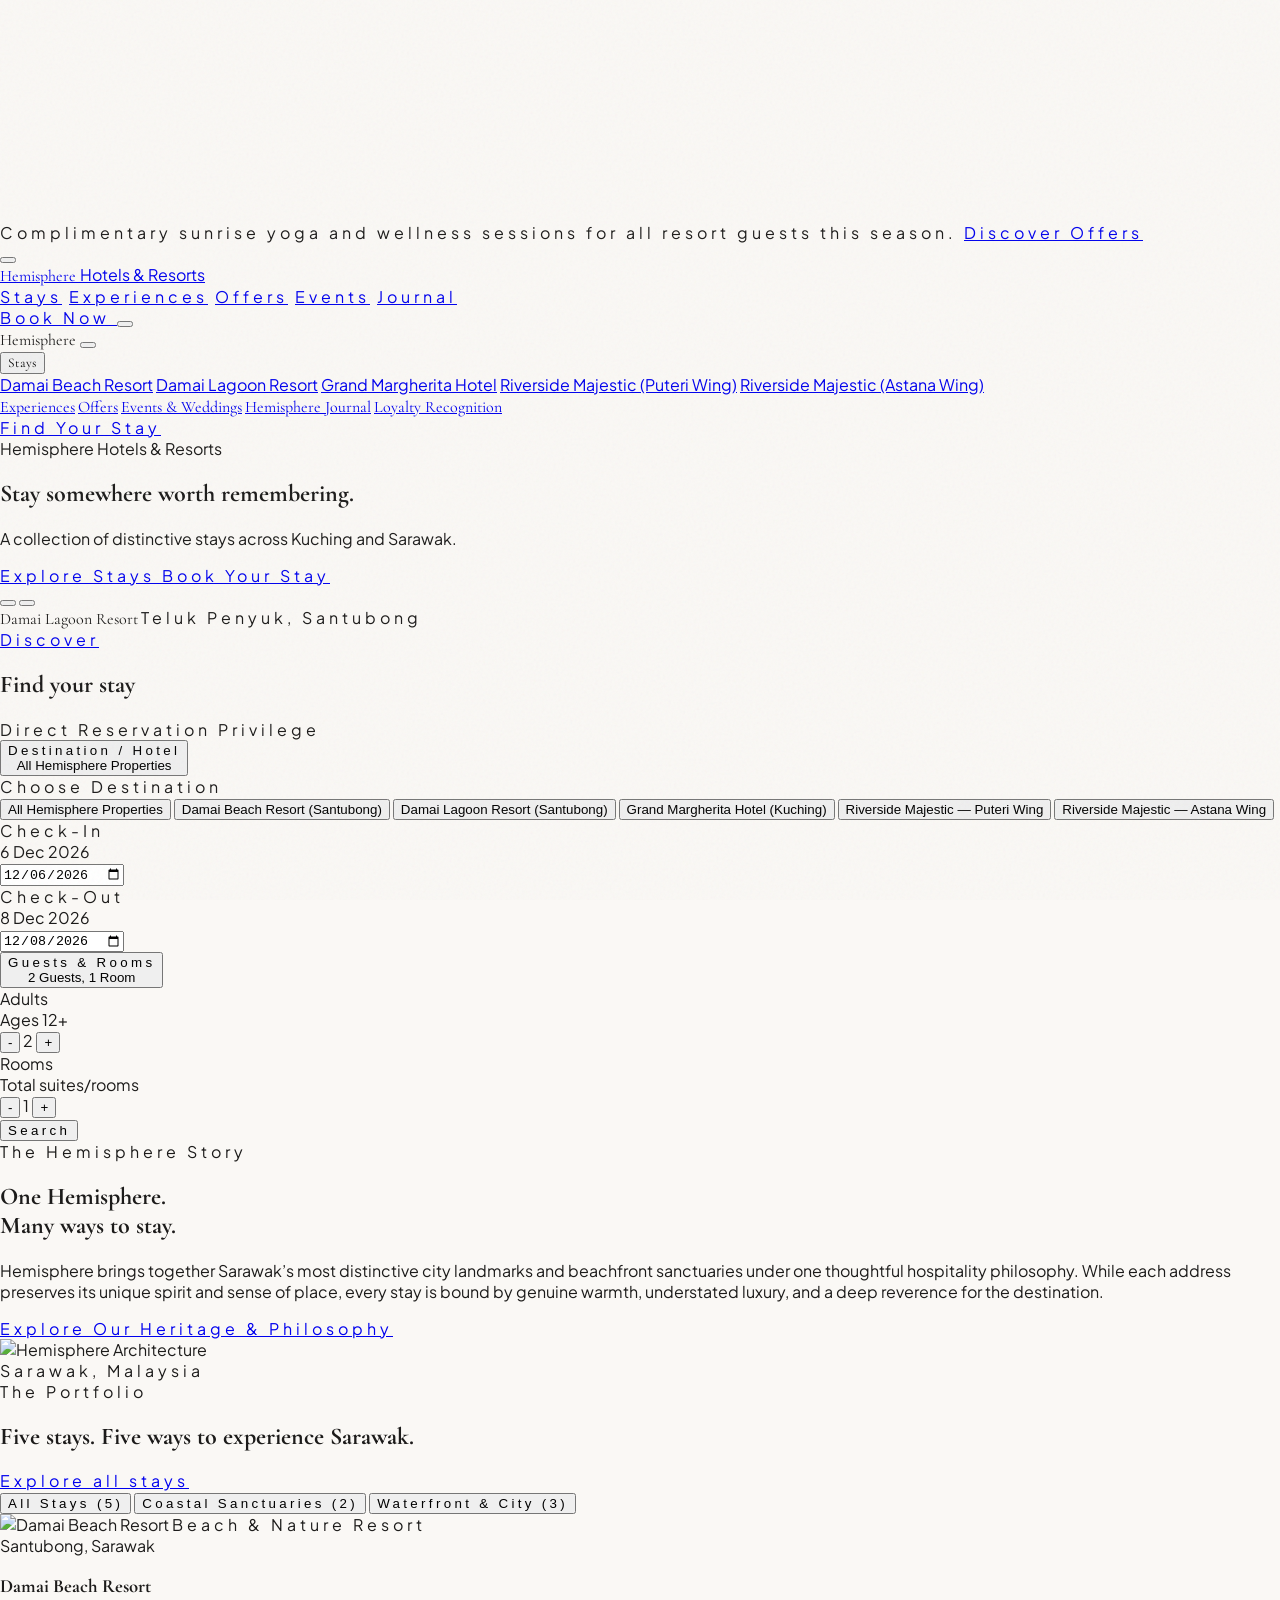
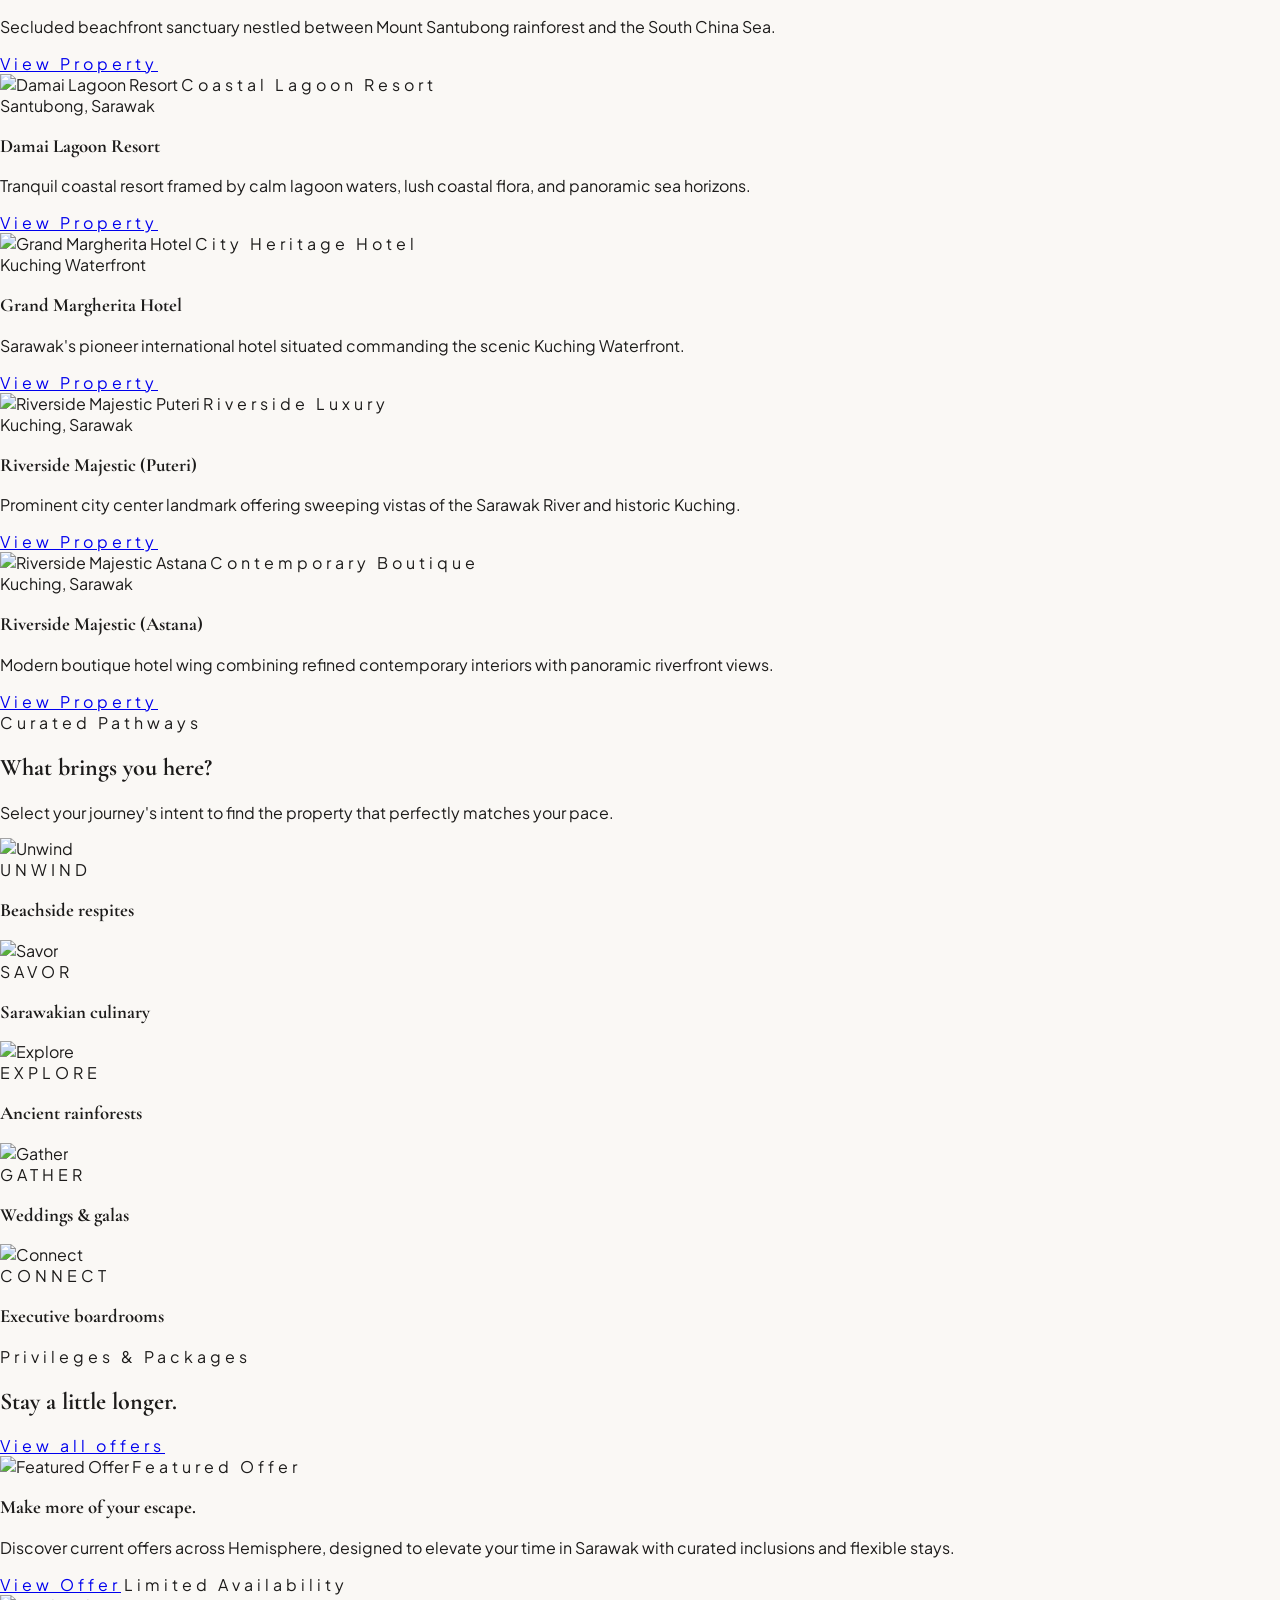
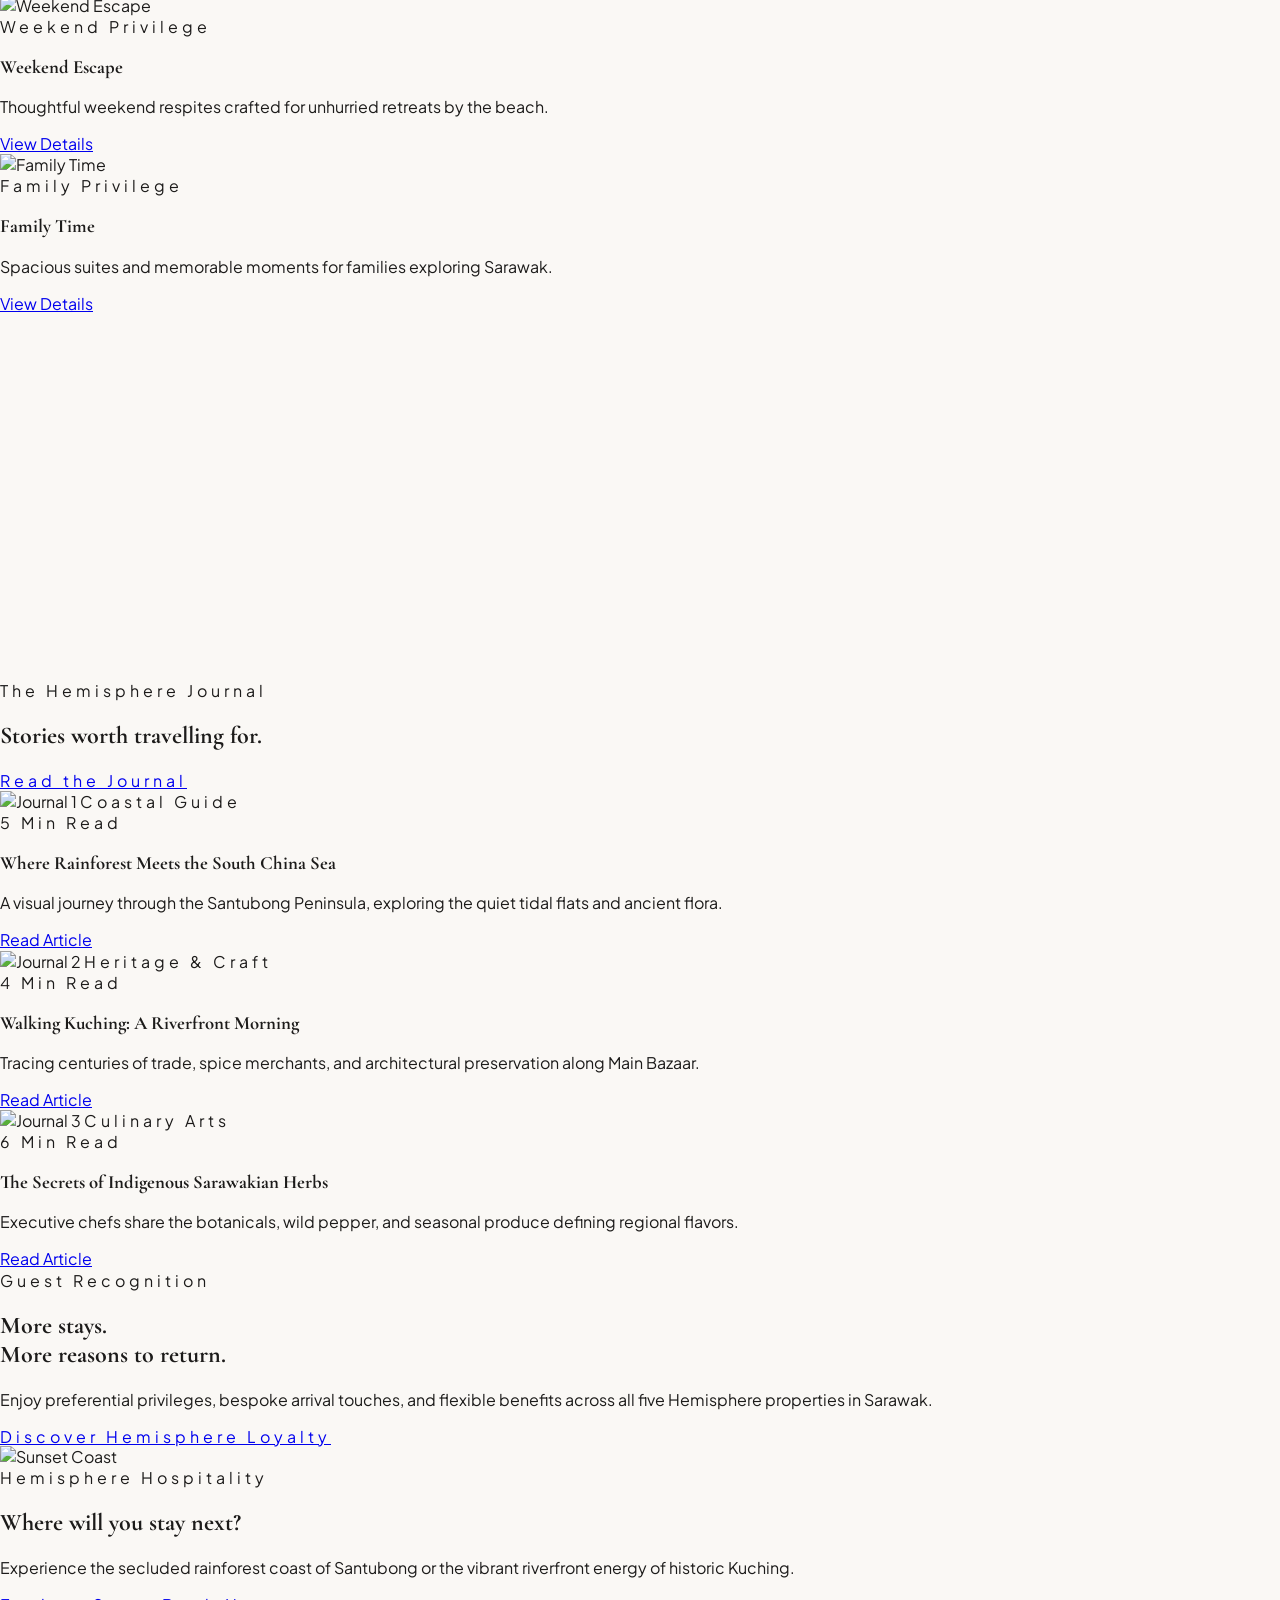
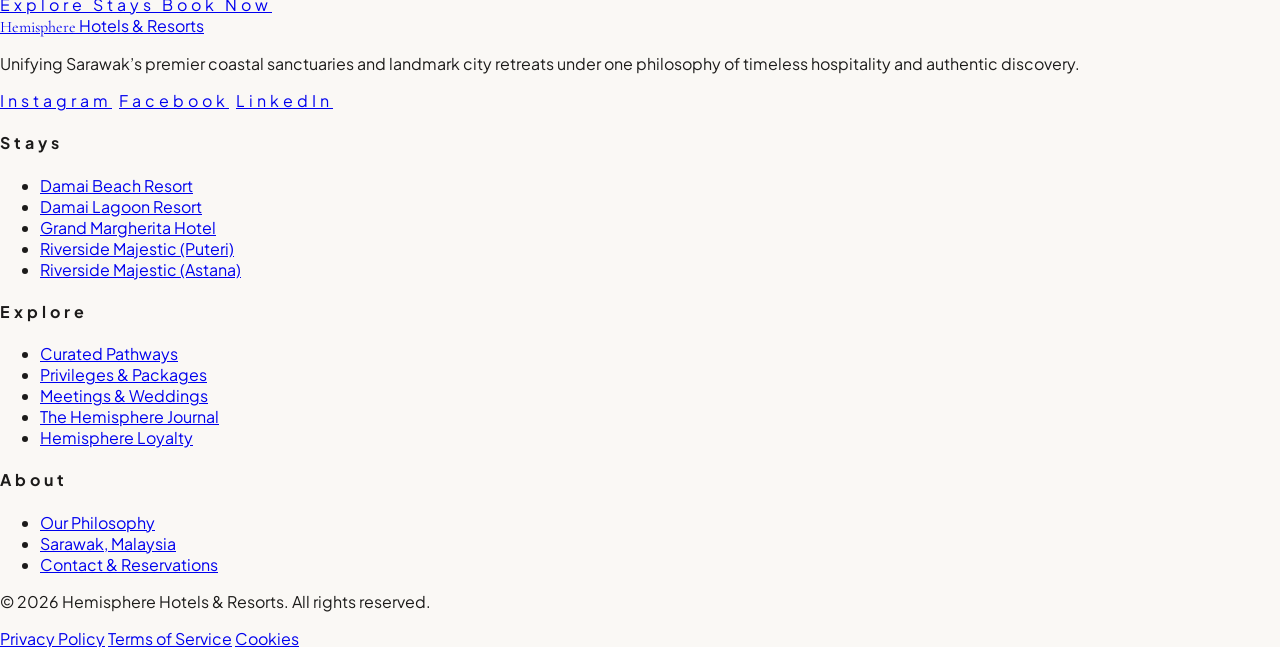
==== index.html @ 53def51d "commit" ====
<!DOCTYPE html>
<html lang="en">
<head>
  <meta charset="UTF-8" />
  <meta name="viewport" content="width=device-width, initial-scale=1.0" />
  <title>Hemisphere Hotels & Resorts | Luxury Stays in Sarawak</title>
  <meta name="description" content="A curated collection of distinctive luxury hotels and beachfront sanctuaries in Sarawak, Malaysia." />

  <!-- Google Fonts: Cormorant Garamond & Plus Jakarta Sans -->
  <link rel="preconnect" href="https://fonts.googleapis.com" />
  <link rel="preconnect" href="https://fonts.gstatic.com" crossorigin />
  <link href="https://fonts.googleapis.com/css2?family=Cormorant+Garamond:ital,wght@0,300;0,400;0,500;0,600;0,700;1,400;1,600&family=Plus+Jakarta+Sans:wght@300;400;500;600;700&display=swap" rel="stylesheet" />

  <!-- Tailwind CSS CDN -->
  <script src="https://cdn.tailwindcss.com"></script>
  <script>
    tailwind.config = {
      theme: {
        extend: {
          colors: {
            'brand-charcoal': '#1C1B1A',
            'brand-gold': '#C5A880',
            'brand-sand': '#E8E2D9',
            'brand-cream': '#F5F2EB',
            'brand-stone': '#D1C7BD',
            'brand-green': '#2D4B44',
            'brand-slate': '#274457',
            'bg': '#FAF8F5',
            'surface': '#FFFFFF',
            'surface-subtle': '#F5F2EB',
            'text-primary': '#1C1B1A',
            'text-secondary': '#635F5B',
            'text-muted': '#8E8A84',
            'text-inverse': '#FFFFFF',
            'border': '#E4DDD4',
            'border-subtle': '#EFECE6',
          },
          fontFamily: {
            serif: ['"Cormorant Garamond"', 'Georgia', 'serif'],
            sans: ['"Plus Jakarta Sans"', 'system-ui', 'sans-serif'],
          },
          letterSpacing: {
            luxury: '0.25em',
          }
        }
      }
    }
  </script>

  <!-- Custom CSS -->
  <link rel="stylesheet" href="css/styles.css" />

  <!-- Lenis Smooth Scroll CDN -->
  <script src="https://unpkg.com/lenis@1.1.18/dist/lenis.min.js"></script>

  <!-- Lucide Icons CDN -->
  <script src="https://unpkg.com/lucide@latest"></script>
</head>

<body class="bg-bg text-text-primary antialiased selection:bg-brand-gold/20 selection:text-text-primary relative">
  <!-- Tactile Film Grain Overlay -->
  <div class="grain-overlay"></div>

  <!-- Fullscreen Luxury Preloader Curtain -->
  <div id="preloader" class="fixed inset-0 z-[99999] flex flex-col items-center justify-between bg-brand-charcoal text-white px-6 py-12 select-none">
    <div class="flex items-center gap-2 text-[10px] sm:text-xs tracking-[0.3em] uppercase font-sans text-brand-gold">
      <span>Hemisphere Hotels & Resorts</span>
      <span>•</span>
      <span>Sarawak</span>
    </div>

    <div class="flex flex-col items-center text-center max-w-xl">
      <h1 class="font-serif text-3xl sm:text-5xl md:text-6xl font-light text-white leading-tight tracking-tight">
        Stay somewhere
        <br />
        <span class="italic font-normal text-brand-sand">worth remembering.</span>
      </h1>
      <p class="text-[10px] sm:text-xs tracking-[0.25em] uppercase font-sans text-white/70 mt-5 max-w-md">
        Damai Beach • Damai Lagoon • Grand Margherita • Riverside Majestic
      </p>

      <div class="mt-8 flex items-baseline gap-1 font-serif text-4xl sm:text-5xl text-brand-gold">
        <span id="preloader-counter">0</span>
        <span class="text-xl font-sans opacity-70">%</span>
      </div>

      <div class="w-48 sm:w-64 h-[2px] bg-white/15 rounded-full mt-5 overflow-hidden">
        <div id="preloader-progress" class="h-full bg-brand-gold transition-all duration-100" style="width: 0%;"></div>
      </div>
    </div>

    <div class="text-[9px] uppercase tracking-[0.3em] text-white/50">
      Sarawak, Malaysia
    </div>
  </div>

  <!-- Global Header with Integrated Announcement Bar -->
  <header id="main-header" class="fixed top-0 left-0 right-0 z-40 w-full transition-all duration-300 bg-gradient-to-b from-black/85 via-black/50 to-transparent text-white">
    <!-- Announcement Bar -->
    <aside id="announcement-bar" class="relative z-50 bg-brand-charcoal text-text-inverse text-[11px] tracking-luxury uppercase font-medium py-2.5 px-8 text-center transition-colors">
      <div class="flex items-center justify-center gap-3">
        <span class="opacity-90">Complimentary sunrise yoga and wellness sessions for all resort guests this season.</span>
        <a href="#featured-offers" class="text-brand-gold underline underline-offset-4 hover:text-brand-cream transition-colors">Discover Offers</a>
      </div>
      <button id="dismiss-announcement-btn" class="absolute right-4 top-1/2 -translate-y-1/2 p-1 text-text-inverse/70 hover:text-text-inverse transition-colors focus:outline-none" aria-label="Dismiss announcement">
        <i data-lucide="x" class="w-3.5 h-3.5"></i>
      </button>
    </aside>

    <!-- Navigation Bar -->
    <div class="mx-auto w-full px-6 sm:px-8 md:px-12 lg:px-16 max-w-[1720px] flex items-center justify-between py-5 sm:py-6 transition-all duration-300">
      <a href="#" class="group flex flex-col items-start focus:outline-none" aria-label="Hemisphere Hotels & Resorts - Home">
        <span id="brand-wordmark" class="font-serif text-xl sm:text-2xl tracking-[0.25em] uppercase font-light text-white transition-colors duration-300">
          Hemisphere
        </span>
        <span class="text-[8px] sm:text-[9px] tracking-[0.35em] uppercase font-sans text-brand-gold transition-colors duration-300">
          Hotels & Resorts
        </span>
      </a>

      <!-- Desktop Navigation Links -->
      <nav class="hidden lg:flex items-center space-x-8 text-xs uppercase tracking-luxury font-medium">
        <a href="#our-stays" class="hover:text-brand-gold transition-colors py-1">Stays</a>
        <a href="#curated-pathways" class="hover:text-brand-gold transition-colors py-1">Experiences</a>
        <a href="#featured-offers" class="hover:text-brand-gold transition-colors py-1">Offers</a>
        <a href="#events-section" class="hover:text-brand-gold transition-colors py-1">Events</a>
        <a href="#journal-section" class="hover:text-brand-gold transition-colors py-1">Journal</a>
      </nav>

      <!-- Right Actions -->
      <div class="flex items-center space-x-3 sm:space-x-4">
        <a href="#booking-section" class="px-5 py-2.5 text-xs uppercase tracking-luxury font-medium rounded-sm border border-white/50 text-white bg-black/20 backdrop-blur-sm hover:border-white hover:bg-white/20 transition-all duration-300">
          Book Now
        </a>

        <button id="menu-toggle-btn" type="button" class="lg:hidden p-2 text-white hover:text-brand-gold transition-colors focus:outline-none" aria-label="Open navigation menu">
          <i data-lucide="menu" class="w-6 h-6"></i>
        </button>
      </div>
    </div>
  </header>

  <!-- Mobile Drawer Menu -->
  <div id="mobile-drawer" class="hidden fixed inset-0 z-50 flex-col bg-bg/98 backdrop-blur-xl lg:hidden overflow-y-auto">
    <div class="flex items-center justify-between px-6 py-6 border-b border-border/60">
      <span class="text-lg font-serif tracking-widest uppercase font-semibold text-text-primary">
        Hemisphere
      </span>
      <button id="menu-close-btn" type="button" class="p-2 text-text-primary hover:text-brand-gold transition-colors focus:outline-none" aria-label="Close menu">
        <i data-lucide="x" class="w-6 h-6"></i>
      </button>
    </div>

    <div class="flex-1 px-8 py-10 flex flex-col justify-between">
      <nav class="space-y-6">
        <div>
          <button id="mobile-stays-toggle" type="button" class="w-full flex items-center justify-between text-2xl font-serif text-text-primary hover:text-brand-gold py-1 transition-colors text-left">
            <span>Stays</span>
            <i id="mobile-stays-chevron" data-lucide="chevron-down" class="w-5 h-5 text-text-muted transition-transform duration-300"></i>
          </button>
          <div id="mobile-stays-submenu" class="hidden pl-4 pt-4 pb-2 space-y-3 border-l border-border/80 mt-2">
            <a href="#our-stays" class="block text-sm font-sans tracking-wide py-1 text-text-secondary hover:text-brand-gold">Damai Beach Resort</a>
            <a href="#our-stays" class="block text-sm font-sans tracking-wide py-1 text-text-secondary hover:text-brand-gold">Damai Lagoon Resort</a>
            <a href="#our-stays" class="block text-sm font-sans tracking-wide py-1 text-text-secondary hover:text-brand-gold">Grand Margherita Hotel</a>
            <a href="#our-stays" class="block text-sm font-sans tracking-wide py-1 text-text-secondary hover:text-brand-gold">Riverside Majestic (Puteri Wing)</a>
            <a href="#our-stays" class="block text-sm font-sans tracking-wide py-1 text-text-secondary hover:text-brand-gold">Riverside Majestic (Astana Wing)</a>
          </div>
        </div>

        <a href="#curated-pathways" class="block text-2xl font-serif text-text-primary hover:text-brand-gold py-1">Experiences</a>
        <a href="#featured-offers" class="block text-2xl font-serif text-text-primary hover:text-brand-gold py-1">Offers</a>
        <a href="#events-section" class="block text-2xl font-serif text-text-primary hover:text-brand-gold py-1">Events & Weddings</a>
        <a href="#journal-section" class="block text-2xl font-serif text-text-primary hover:text-brand-gold py-1">Hemisphere Journal</a>
        <a href="#loyalty-section" class="block text-2xl font-serif text-text-primary hover:text-brand-gold py-1">Loyalty Recognition</a>
      </nav>

      <div class="pt-8 border-t border-border/80">
        <a href="#booking-section" class="block w-full py-3.5 text-center bg-brand-charcoal text-white text-xs uppercase tracking-luxury font-medium rounded-sm shadow-md">
          Find Your Stay
        </a>
      </div>
    </div>
  </div>

  <main>
    <!-- ==========================================================================
         Section 1: Cinematic Hero
         ========================================================================== -->
    <section id="hero-section" class="relative w-full min-h-screen flex items-center justify-center overflow-hidden bg-brand-charcoal text-white select-none">
      <!-- Background Slides -->
      <div class="absolute inset-0 z-0 overflow-hidden bg-brand-charcoal">
        <div class="slide-item active" style="background-image: url('https://images.unsplash.com/photo-1540555700478-4be289fbecef?auto=format&fit=crop&w=2400&q=90'); background-size: cover; background-position: center;"></div>
        <div class="slide-item slide-next" style="background-image: url('https://images.unsplash.com/photo-1571896349842-33c89424de2d?auto=format&fit=crop&w=2400&q=90'); background-size: cover; background-position: center;"></div>
        <div class="slide-item slide-next" style="background-image: url('https://images.unsplash.com/photo-1566073771259-6a8506099945?auto=format&fit=crop&w=2400&q=90'); background-size: cover; background-position: center;"></div>
        <div class="slide-item slide-next" style="background-image: url('https://images.unsplash.com/photo-1582719508461-905c673771fd?auto=format&fit=crop&w=2400&q=90'); background-size: cover; background-position: center;"></div>
        <div class="absolute inset-0 bg-gradient-to-t from-black/85 via-black/20 to-black/60 z-[3] pointer-events-none"></div>
      </div>

      <!-- Hero Centered Typography -->
      <div class="mx-auto w-full px-6 sm:px-8 md:px-12 lg:px-16 max-w-7xl relative z-10 pt-32 sm:pt-36 pb-24 sm:pb-28">
        <div class="max-w-4xl mx-auto text-center flex flex-col items-center">
          <div class="mb-6">
            <div class="inline-flex items-center gap-2.5 px-4 py-1.5 bg-black/40 backdrop-blur-md border border-white/25 rounded-full shadow-lg">
              <span class="w-1.5 h-1.5 rounded-full bg-brand-gold animate-pulse"></span>
              <span class="text-[10px] sm:text-xs tracking-[0.3em] uppercase font-sans text-brand-gold font-medium">
                Hemisphere Hotels & Resorts
              </span>
            </div>
          </div>

          <h1 class="text-4xl sm:text-6xl md:text-7xl text-white font-serif leading-[1.12] tracking-tight max-w-3xl mx-auto text-center drop-shadow-[0_2px_16px_rgba(0,0,0,0.85)] mb-6">
            Stay somewhere
            <span class="block italic font-normal text-brand-sand/95 mt-1.5">
              worth remembering.
            </span>
          </h1>

          <p class="text-base sm:text-lg md:text-xl font-light text-white max-w-2xl mx-auto mb-10 leading-relaxed font-sans text-center drop-shadow-[0_2px_10px_rgba(0,0,0,0.9)]">
            A collection of distinctive stays across Kuching and Sarawak.
          </p>

          <div class="flex flex-col sm:flex-row items-center justify-center gap-4 w-full sm:w-auto">
            <a href="#our-stays" class="w-full sm:w-auto px-8 py-4 bg-brand-gold text-brand-charcoal text-xs uppercase tracking-luxury font-medium rounded-sm shadow-2xl hover:bg-brand-sand transition-all duration-300 flex items-center justify-center gap-2">
              <span>Explore Stays</span>
              <i data-lucide="arrow-right" class="w-4 h-4"></i>
            </a>
            <a href="#booking-section" class="w-full sm:w-auto px-8 py-4 border border-white/75 bg-black/25 backdrop-blur-sm text-white hover:border-white hover:bg-white/20 text-xs uppercase tracking-luxury font-medium rounded-sm shadow-xl transition-all duration-300">
              Book Your Stay
            </a>
          </div>
        </div>
      </div>

      <!-- Navigation Arrows -->
      <button id="hero-prev-btn" type="button" class="absolute left-4 sm:left-8 top-1/2 -translate-y-1/2 z-30 w-11 h-11 sm:w-13 sm:h-13 rounded-full border border-white/25 bg-black/35 backdrop-blur-md text-white/80 hover:text-white hover:bg-black/60 transition-all flex items-center justify-center shadow-2xl focus:outline-none" aria-label="Previous Slide">
        <i data-lucide="chevron-left" class="w-5 h-5 sm:w-6 sm:h-6"></i>
      </button>
      <button id="hero-next-btn" type="button" class="absolute right-4 sm:right-8 top-1/2 -translate-y-1/2 z-30 w-11 h-11 sm:w-13 sm:h-13 rounded-full border border-white/25 bg-black/35 backdrop-blur-md text-white/80 hover:text-white hover:bg-black/60 transition-all flex items-center justify-center shadow-2xl focus:outline-none" aria-label="Next Slide">
        <i data-lucide="chevron-right" class="w-5 h-5 sm:w-6 sm:h-6"></i>
      </button>

      <!-- Bottom Location Badge -->
      <div class="absolute bottom-20 sm:bottom-24 md:bottom-28 left-6 sm:left-12 right-6 sm:right-12 z-20 flex items-end justify-between pointer-events-none">
        <div class="pointer-events-auto hidden md:flex items-center gap-3 bg-black/45 backdrop-blur-md px-4 py-2 border border-white/20 rounded-sm shadow-xl">
          <i data-lucide="map-pin" class="w-3.5 h-3.5 text-brand-gold shrink-0"></i>
          <div class="text-left">
            <span id="hero-location-subtitle" class="text-[12px] font-serif font-medium text-white block">Damai Lagoon Resort</span>
            <span id="hero-location-name" class="text-[9px] uppercase tracking-luxury font-sans text-white/70 block">Teluk Penyuk, Santubong</span>
          </div>
        </div>

        <div class="hidden lg:block absolute left-1/2 -translate-x-1/2 pointer-events-auto">
          <a href="#booking-section" class="flex flex-col items-center gap-1 text-white/80 hover:text-white transition-colors focus:outline-none">
            <span class="text-[8px] uppercase tracking-luxury font-sans">Discover</span>
            <i data-lucide="chevron-down" class="w-3.5 h-3.5 animate-bounce"></i>
          </a>
        </div>
      </div>
    </section>

    <!-- ==========================================================================
         Section 2: Universal Booking Engine (Hero Overlap)
         ========================================================================== -->
    <section id="booking-section" class="relative z-30 -mt-10 sm:-mt-14 md:-mt-16 pb-2 sm:pb-3 px-4 sm:px-6">
      <div class="mx-auto w-full max-w-7xl">
        <div class="w-full bg-white border border-border shadow-2xl rounded-sm p-5 sm:p-7 md:p-8">
          <div class="mb-4 sm:mb-5 pb-3 border-b border-border-subtle flex flex-col sm:flex-row sm:items-baseline justify-between gap-1">
            <h2 class="text-xl sm:text-2xl font-serif text-text-primary tracking-tight font-medium">Find your stay</h2>
            <span class="text-[11px] uppercase tracking-luxury text-brand-gold font-medium">Direct Reservation Privilege</span>
          </div>

          <form id="booking-form" class="relative">
            <div class="grid grid-cols-1 md:grid-cols-2 lg:grid-cols-12 gap-3 lg:gap-0 lg:divide-x divide-border/80 bg-surface-subtle/40 border border-border/70 rounded-sm">
              <!-- Destination Field -->
              <div class="relative lg:col-span-4">
                <button id="hotel-trigger-btn" type="button" class="w-full text-left p-4 sm:p-4.5 hover:bg-surface transition-colors rounded-sm focus:outline-none">
                  <div class="flex items-center gap-2 mb-1.5">
                    <i data-lucide="building-2" class="w-3.5 h-3.5 text-brand-gold shrink-0"></i>
                    <span class="text-[10px] uppercase tracking-luxury font-medium text-text-muted">Destination / Hotel</span>
                  </div>
                  <div id="selected-hotel-name" class="text-xs sm:text-sm font-medium text-text-primary truncate">All Hemisphere Properties</div>
                </button>

                <div id="hotel-dropdown" class="hidden absolute top-full left-0 mt-2 w-full sm:w-84 bg-white border border-border/90 shadow-2xl z-50 p-2.5 rounded-sm">
                  <div class="px-3 py-1.5 text-[10px] uppercase tracking-luxury text-text-muted font-medium border-b border-border-subtle mb-1">Choose Destination</div>
                  <button type="button" class="hotel-option w-full text-left px-3 py-2 text-xs rounded-sm hover:bg-surface-subtle text-text-primary" data-name="All Hemisphere Properties">All Hemisphere Properties</button>
                  <button type="button" class="hotel-option w-full text-left px-3 py-2 text-xs rounded-sm hover:bg-surface-subtle text-text-primary" data-name="Damai Beach Resort">Damai Beach Resort (Santubong)</button>
                  <button type="button" class="hotel-option w-full text-left px-3 py-2 text-xs rounded-sm hover:bg-surface-subtle text-text-primary" data-name="Damai Lagoon Resort">Damai Lagoon Resort (Santubong)</button>
                  <button type="button" class="hotel-option w-full text-left px-3 py-2 text-xs rounded-sm hover:bg-surface-subtle text-text-primary" data-name="Grand Margherita Hotel">Grand Margherita Hotel (Kuching)</button>
                  <button type="button" class="hotel-option w-full text-left px-3 py-2 text-xs rounded-sm hover:bg-surface-subtle text-text-primary" data-name="Riverside Majestic Hotel — Puteri Wing">Riverside Majestic — Puteri Wing</button>
                  <button type="button" class="hotel-option w-full text-left px-3 py-2 text-xs rounded-sm hover:bg-surface-subtle text-text-primary" data-name="Riverside Majestic Hotel — Astana Wing">Riverside Majestic — Astana Wing</button>
                </div>
              </div>

              <!-- Check-In -->
              <div class="relative lg:col-span-2 p-4 sm:p-4.5 hover:bg-surface transition-colors cursor-pointer group">
                <div class="flex items-center gap-2 mb-1.5">
                  <i data-lucide="calendar" class="w-3.5 h-3.5 text-brand-gold shrink-0"></i>
                  <span class="text-[10px] uppercase tracking-luxury font-medium text-text-muted">Check-In</span>
                </div>
                <div id="checkin-display" class="text-xs sm:text-sm font-medium text-text-primary">14 Sep 2026</div>
                <input id="checkin-input" type="date" class="absolute inset-0 opacity-0 cursor-pointer w-full h-full" />
              </div>

              <!-- Check-Out -->
              <div class="relative lg:col-span-2 p-4 sm:p-4.5 hover:bg-surface transition-colors cursor-pointer group">
                <div class="flex items-center gap-2 mb-1.5">
                  <i data-lucide="calendar" class="w-3.5 h-3.5 text-brand-gold shrink-0"></i>
                  <span class="text-[10px] uppercase tracking-luxury font-medium text-text-muted">Check-Out</span>
                </div>
                <div id="checkout-display" class="text-xs sm:text-sm font-medium text-text-primary">16 Sep 2026</div>
                <input id="checkout-input" type="date" class="absolute inset-0 opacity-0 cursor-pointer w-full h-full" />
              </div>

              <!-- Guests & Rooms -->
              <div class="relative lg:col-span-2">
                <button id="guests-trigger-btn" type="button" class="w-full text-left p-4 sm:p-4.5 hover:bg-surface transition-colors rounded-sm focus:outline-none">
                  <div class="flex items-center gap-2 mb-1.5">
                    <i data-lucide="users" class="w-3.5 h-3.5 text-brand-gold shrink-0"></i>
                    <span class="text-[10px] uppercase tracking-luxury font-medium text-text-muted">Guests & Rooms</span>
                  </div>
                  <div id="guests-summary-text" class="text-xs sm:text-sm font-medium text-text-primary truncate">2 Guests, 1 Room</div>
                </button>

                <div id="guests-dropdown" class="hidden absolute top-full left-0 mt-2 w-72 bg-white border border-border/90 shadow-2xl z-50 p-4 rounded-sm">
                  <div class="space-y-4">
                    <div class="flex items-center justify-between pb-3 border-b border-border-subtle">
                      <div>
                        <div class="text-xs font-medium text-text-primary">Adults</div>
                        <div class="text-[10px] text-text-muted">Ages 12+</div>
                      </div>
                      <div class="flex items-center gap-3">
                        <button id="adults-minus" type="button" class="w-7 h-7 rounded-sm border border-border flex items-center justify-center text-xs hover:bg-surface-subtle">-</button>
                        <span id="adults-count" class="text-xs font-semibold w-4 text-center">2</span>
                        <button id="adults-plus" type="button" class="w-7 h-7 rounded-sm border border-border flex items-center justify-center text-xs hover:bg-surface-subtle">+</button>
                      </div>
                    </div>

                    <div class="flex items-center justify-between">
                      <div>
                        <div class="text-xs font-medium text-text-primary">Rooms</div>
                        <div class="text-[10px] text-text-muted">Total suites/rooms</div>
                      </div>
                      <div class="flex items-center gap-3">
                        <button id="rooms-minus" type="button" class="w-7 h-7 rounded-sm border border-border flex items-center justify-center text-xs hover:bg-surface-subtle">-</button>
                        <span id="rooms-count" class="text-xs font-semibold w-4 text-center">1</span>
                        <button id="rooms-plus" type="button" class="w-7 h-7 rounded-sm border border-border flex items-center justify-center text-xs hover:bg-surface-subtle">+</button>
                      </div>
                    </div>
                  </div>
                </div>
              </div>

              <!-- Search Button -->
              <div class="lg:col-span-2 p-2 sm:p-2.5 flex items-center">
                <button id="booking-search-btn" type="submit" class="w-full h-full min-h-[48px] bg-brand-charcoal text-white hover:bg-brand-charcoal/90 rounded-sm flex items-center justify-center gap-2 shadow-sm transition-all">
                  <i data-lucide="search" class="w-4 h-4 text-brand-gold"></i>
                  <span class="text-xs uppercase tracking-luxury font-medium">Search</span>
                </button>
              </div>
            </div>
          </form>

          <div id="booking-feedback" class="hidden mt-4 p-3 bg-brand-cream border border-brand-stone/60 rounded-sm text-xs text-brand-charcoal"></div>
        </div>
      </div>
    </section>

    <!-- ==========================================================================
         Section 3: Brand Introduction
         ========================================================================== -->
    <section id="brand-intro" class="pt-12 pb-16 bg-bg overflow-hidden">
      <div class="mx-auto w-full px-6 sm:px-8 md:px-12 lg:px-16 max-w-7xl">
        <div class="grid grid-cols-1 lg:grid-cols-12 gap-10 lg:gap-16 items-center">
          <div class="lg:col-span-6 space-y-6 reveal-left">
            <div class="flex items-center gap-3">
              <span class="h-[1.5px] w-10 bg-brand-gold inline-block"></span>
              <span class="text-caption text-brand-gold font-medium uppercase tracking-luxury text-xs">The Hemisphere Story</span>
            </div>

            <h2 class="text-4xl sm:text-5xl font-serif text-text-primary leading-[1.12]">
              One Hemisphere.
              <br />
              <span class="italic font-light text-brand-charcoal/90">Many ways to stay.</span>
            </h2>

            <p class="text-body-large text-text-secondary font-light max-w-xl leading-relaxed pt-1 text-base sm:text-lg">
              Hemisphere brings together Sarawak’s most distinctive city landmarks and beachfront sanctuaries under one thoughtful hospitality philosophy. While each address preserves its unique spirit and sense of place, every stay is bound by genuine warmth, understated luxury, and a deep reverence for the destination.
            </p>

            <div class="pt-3">
              <a href="#our-stays" class="inline-flex items-center gap-2 text-xs uppercase tracking-luxury font-medium text-text-primary hover:text-brand-gold transition-colors">
                <span>Explore Our Heritage & Philosophy</span>
                <i data-lucide="arrow-right" class="w-3.5 h-3.5 text-brand-gold"></i>
              </a>
            </div>
          </div>

          <div class="lg:col-span-6 reveal-right">
            <div class="relative p-3 sm:p-4 bg-white border border-border/80 shadow-2xl rounded-sm group overflow-hidden">
              <div class="overflow-hidden aspect-[4/3] sm:aspect-[16/11] bg-brand-sand/30 rounded-sm">
                <img src="https://images.unsplash.com/photo-1582719508461-905c673771fd?auto=format&fit=crop&w=1600&q=85" alt="Hemisphere Architecture" class="w-full h-full object-cover luxury-image-zoom" loading="lazy" />
              </div>
              <div class="absolute bottom-6 right-6 z-10 hidden sm:flex items-center gap-2.5 bg-white/95 backdrop-blur-md px-4 py-2 border border-border/80 text-[10px] uppercase tracking-luxury text-text-primary rounded-sm shadow-xl">
                <span class="w-1.5 h-1.5 rounded-full bg-brand-gold animate-pulse"></span>
                <span>Sarawak, Malaysia</span>
              </div>
            </div>
          </div>
        </div>
      </div>
    </section>

    <!-- ==========================================================================
         Section 4: Our Stays Portfolio
         ========================================================================== -->
    <section id="our-stays" class="py-14 sm:py-18 bg-surface-subtle/40 border-t border-border/60 overflow-hidden">
      <div class="mx-auto w-full px-6 sm:px-8 md:px-12 lg:px-16 max-w-7xl">
        <div class="flex flex-col md:flex-row md:items-end justify-between mb-8 pb-6 border-b border-border/80 gap-4">
          <div>
            <span class="text-xs uppercase tracking-luxury text-brand-gold font-medium block mb-2">The Portfolio</span>
            <h2 class="text-3xl sm:text-4xl font-serif text-text-primary">Five stays. Five ways to experience Sarawak.</h2>
          </div>
          <a href="#booking-section" class="text-xs uppercase tracking-luxury font-medium text-text-primary hover:text-brand-gold inline-flex items-center gap-2">
            <span>Explore all stays</span>
            <i data-lucide="arrow-right" class="w-3.5 h-3.5 text-brand-gold"></i>
          </a>
        </div>

        <!-- Filter Tabs -->
        <div class="flex items-center gap-2 sm:gap-3 overflow-x-auto pb-3 mb-8 no-scrollbar">
          <button type="button" class="stays-filter-tab px-4 py-2 text-xs uppercase tracking-luxury font-medium rounded-sm bg-brand-charcoal text-text-inverse shadow-sm" data-filter="all">All Stays (5)</button>
          <button type="button" class="stays-filter-tab px-4 py-2 text-xs uppercase tracking-luxury font-medium rounded-sm bg-surface border border-border text-text-secondary hover:text-text-primary" data-filter="coastal">Coastal Sanctuaries (2)</button>
          <button type="button" class="stays-filter-tab px-4 py-2 text-xs uppercase tracking-luxury font-medium rounded-sm bg-surface border border-border text-text-secondary hover:text-text-primary" data-filter="city">Waterfront & City (3)</button>
        </div>

        <!-- Property Grid -->
        <div class="grid grid-cols-1 md:grid-cols-2 lg:grid-cols-3 gap-6 md:gap-8">
          <!-- Property 1 -->
          <article class="property-item group bg-surface border border-border/80 rounded-sm overflow-hidden flex flex-col justify-between hover:shadow-xl transition-all" data-category="coastal">
            <div class="relative overflow-hidden aspect-[16/11]">
              <img src="https://images.unsplash.com/photo-1571896349842-33c89424de2d?auto=format&fit=crop&w=1600&q=85" alt="Damai Beach Resort" class="w-full h-full object-cover luxury-image-zoom" loading="lazy" />
              <span class="absolute top-4 left-4 text-[10px] uppercase tracking-luxury font-medium px-3 py-1 bg-surface/90 backdrop-blur-md rounded-sm">Beach & Nature Resort</span>
            </div>
            <div class="p-6 flex flex-col justify-between flex-1">
              <div>
                <div class="flex items-center gap-1.5 text-xs text-text-muted mb-2"><i data-lucide="map-pin" class="w-3.5 h-3.5 text-brand-gold"></i>Santubong, Sarawak</div>
                <h3 class="text-2xl font-serif text-text-primary mb-2 group-hover:text-brand-gold transition-colors">Damai Beach Resort</h3>
                <p class="text-xs text-text-secondary leading-relaxed mb-6">Secluded beachfront sanctuary nestled between Mount Santubong rainforest and the South China Sea.</p>
              </div>
              <div class="pt-4 border-t border-border-subtle flex items-center justify-between">
                <a href="#booking-section" class="text-xs uppercase tracking-luxury text-text-primary hover:text-brand-gold inline-flex items-center gap-1.5">View Property <i data-lucide="arrow-right" class="w-3.5 h-3.5 text-brand-gold"></i></a>
              </div>
            </div>
          </article>

          <!-- Property 2 -->
          <article class="property-item group bg-surface border border-border/80 rounded-sm overflow-hidden flex flex-col justify-between hover:shadow-xl transition-all" data-category="coastal">
            <div class="relative overflow-hidden aspect-[16/11]">
              <img src="https://images.unsplash.com/photo-1540555700478-4be289fbecef?auto=format&fit=crop&w=1600&q=85" alt="Damai Lagoon Resort" class="w-full h-full object-cover luxury-image-zoom" loading="lazy" />
              <span class="absolute top-4 left-4 text-[10px] uppercase tracking-luxury font-medium px-3 py-1 bg-surface/90 backdrop-blur-md rounded-sm">Coastal Lagoon Resort</span>
            </div>
            <div class="p-6 flex flex-col justify-between flex-1">
              <div>
                <div class="flex items-center gap-1.5 text-xs text-text-muted mb-2"><i data-lucide="map-pin" class="w-3.5 h-3.5 text-brand-gold"></i>Santubong, Sarawak</div>
                <h3 class="text-2xl font-serif text-text-primary mb-2 group-hover:text-brand-gold transition-colors">Damai Lagoon Resort</h3>
                <p class="text-xs text-text-secondary leading-relaxed mb-6">Tranquil coastal resort framed by calm lagoon waters, lush coastal flora, and panoramic sea horizons.</p>
              </div>
              <div class="pt-4 border-t border-border-subtle flex items-center justify-between">
                <a href="#booking-section" class="text-xs uppercase tracking-luxury text-text-primary hover:text-brand-gold inline-flex items-center gap-1.5">View Property <i data-lucide="arrow-right" class="w-3.5 h-3.5 text-brand-gold"></i></a>
              </div>
            </div>
          </article>

          <!-- Property 3 -->
          <article class="property-item group bg-surface border border-border/80 rounded-sm overflow-hidden flex flex-col justify-between hover:shadow-xl transition-all" data-category="city">
            <div class="relative overflow-hidden aspect-[16/11]">
              <img src="https://images.unsplash.com/photo-1566073771259-6a8506099945?auto=format&fit=crop&w=1600&q=85" alt="Grand Margherita Hotel" class="w-full h-full object-cover luxury-image-zoom" loading="lazy" />
              <span class="absolute top-4 left-4 text-[10px] uppercase tracking-luxury font-medium px-3 py-1 bg-surface/90 backdrop-blur-md rounded-sm">City Heritage Hotel</span>
            </div>
            <div class="p-6 flex flex-col justify-between flex-1">
              <div>
                <div class="flex items-center gap-1.5 text-xs text-text-muted mb-2"><i data-lucide="map-pin" class="w-3.5 h-3.5 text-brand-gold"></i>Kuching Waterfront</div>
                <h3 class="text-2xl font-serif text-text-primary mb-2 group-hover:text-brand-gold transition-colors">Grand Margherita Hotel</h3>
                <p class="text-xs text-text-secondary leading-relaxed mb-6">Sarawak's pioneer international hotel situated commanding the scenic Kuching Waterfront.</p>
              </div>
              <div class="pt-4 border-t border-border-subtle flex items-center justify-between">
                <a href="#booking-section" class="text-xs uppercase tracking-luxury text-text-primary hover:text-brand-gold inline-flex items-center gap-1.5">View Property <i data-lucide="arrow-right" class="w-3.5 h-3.5 text-brand-gold"></i></a>
              </div>
            </div>
          </article>

          <!-- Property 4 -->
          <article class="property-item group bg-surface border border-border/80 rounded-sm overflow-hidden flex flex-col justify-between hover:shadow-xl transition-all" data-category="city">
            <div class="relative overflow-hidden aspect-[16/11]">
              <img src="https://images.unsplash.com/photo-1582719508461-905c673771fd?auto=format&fit=crop&w=1600&q=85" alt="Riverside Majestic Puteri" class="w-full h-full object-cover luxury-image-zoom" loading="lazy" />
              <span class="absolute top-4 left-4 text-[10px] uppercase tracking-luxury font-medium px-3 py-1 bg-surface/90 backdrop-blur-md rounded-sm">Riverside Luxury</span>
            </div>
            <div class="p-6 flex flex-col justify-between flex-1">
              <div>
                <div class="flex items-center gap-1.5 text-xs text-text-muted mb-2"><i data-lucide="map-pin" class="w-3.5 h-3.5 text-brand-gold"></i>Kuching, Sarawak</div>
                <h3 class="text-2xl font-serif text-text-primary mb-2 group-hover:text-brand-gold transition-colors">Riverside Majestic (Puteri)</h3>
                <p class="text-xs text-text-secondary leading-relaxed mb-6">Prominent city center landmark offering sweeping vistas of the Sarawak River and historic Kuching.</p>
              </div>
              <div class="pt-4 border-t border-border-subtle flex items-center justify-between">
                <a href="#booking-section" class="text-xs uppercase tracking-luxury text-text-primary hover:text-brand-gold inline-flex items-center gap-1.5">View Property <i data-lucide="arrow-right" class="w-3.5 h-3.5 text-brand-gold"></i></a>
              </div>
            </div>
          </article>

          <!-- Property 5 -->
          <article class="property-item group bg-surface border border-border/80 rounded-sm overflow-hidden flex flex-col justify-between hover:shadow-xl transition-all" data-category="city">
            <div class="relative overflow-hidden aspect-[16/11]">
              <img src="https://images.unsplash.com/photo-1590490360182-c33d57733427?auto=format&fit=crop&w=1600&q=85" alt="Riverside Majestic Astana" class="w-full h-full object-cover luxury-image-zoom" loading="lazy" />
              <span class="absolute top-4 left-4 text-[10px] uppercase tracking-luxury font-medium px-3 py-1 bg-surface/90 backdrop-blur-md rounded-sm">Contemporary Boutique</span>
            </div>
            <div class="p-6 flex flex-col justify-between flex-1">
              <div>
                <div class="flex items-center gap-1.5 text-xs text-text-muted mb-2"><i data-lucide="map-pin" class="w-3.5 h-3.5 text-brand-gold"></i>Kuching, Sarawak</div>
                <h3 class="text-2xl font-serif text-text-primary mb-2 group-hover:text-brand-gold transition-colors">Riverside Majestic (Astana)</h3>
                <p class="text-xs text-text-secondary leading-relaxed mb-6">Modern boutique hotel wing combining refined contemporary interiors with panoramic riverfront views.</p>
              </div>
              <div class="pt-4 border-t border-border-subtle flex items-center justify-between">
                <a href="#booking-section" class="text-xs uppercase tracking-luxury text-text-primary hover:text-brand-gold inline-flex items-center gap-1.5">View Property <i data-lucide="arrow-right" class="w-3.5 h-3.5 text-brand-gold"></i></a>
              </div>
            </div>
          </article>
        </div>
      </div>
    </section>

    <!-- ==========================================================================
         Section 5: Curated Pathways
         ========================================================================== -->
    <section id="curated-pathways" class="py-14 sm:py-18 bg-bg border-t border-border/60 overflow-hidden">
      <div class="mx-auto w-full px-6 sm:px-8 md:px-12 lg:px-16 max-w-7xl">
        <div class="text-center max-w-2xl mx-auto mb-10 reveal-on-scroll">
          <span class="text-caption text-brand-gold uppercase tracking-luxury text-xs font-medium block mb-2">Curated Pathways</span>
          <h2 class="text-3xl sm:text-4xl font-serif text-text-primary">What brings you here?</h2>
          <p class="text-xs text-text-secondary mt-2">Select your journey's intent to find the property that perfectly matches your pace.</p>
        </div>

        <div class="grid grid-cols-1 sm:grid-cols-2 lg:grid-cols-5 gap-4">
          <div class="relative group rounded-sm overflow-hidden h-72 sm:h-[340px] bg-brand-charcoal cursor-pointer shadow-md reveal-on-scroll">
            <img src="https://images.unsplash.com/photo-1540555700478-4be289fbecef?auto=format&fit=crop&w=1200&q=80" alt="Unwind" class="w-full h-full object-cover luxury-image-zoom opacity-80" />
            <div class="absolute inset-0 bg-gradient-to-t from-black/90 via-black/40 to-transparent p-6 flex flex-col justify-end">
              <span class="text-[10px] tracking-luxury text-brand-gold uppercase font-medium">UNWIND</span>
              <h3 class="text-xl font-serif text-white mt-1">Beachside respites</h3>
            </div>
          </div>

          <div class="relative group rounded-sm overflow-hidden h-72 sm:h-[340px] bg-brand-charcoal cursor-pointer shadow-md reveal-on-scroll delay-100">
            <img src="https://images.unsplash.com/photo-1555396273-367ea4eb4db5?auto=format&fit=crop&w=1200&q=80" alt="Savor" class="w-full h-full object-cover luxury-image-zoom opacity-80" />
            <div class="absolute inset-0 bg-gradient-to-t from-black/90 via-black/40 to-transparent p-6 flex flex-col justify-end">
              <span class="text-[10px] tracking-luxury text-brand-gold uppercase font-medium">SAVOR</span>
              <h3 class="text-xl font-serif text-white mt-1">Sarawakian culinary</h3>
            </div>
          </div>

          <div class="relative group rounded-sm overflow-hidden h-72 sm:h-[340px] bg-brand-charcoal cursor-pointer shadow-md reveal-on-scroll delay-200">
            <img src="https://images.unsplash.com/photo-1507525428034-b723cf961d3e?auto=format&fit=crop&w=1200&q=80" alt="Explore" class="w-full h-full object-cover luxury-image-zoom opacity-80" />
            <div class="absolute inset-0 bg-gradient-to-t from-black/90 via-black/40 to-transparent p-6 flex flex-col justify-end">
              <span class="text-[10px] tracking-luxury text-brand-gold uppercase font-medium">EXPLORE</span>
              <h3 class="text-xl font-serif text-white mt-1">Ancient rainforests</h3>
            </div>
          </div>

          <div class="relative group rounded-sm overflow-hidden h-72 sm:h-[340px] bg-brand-charcoal cursor-pointer shadow-md reveal-on-scroll delay-300">
            <img src="https://images.unsplash.com/photo-1519741497674-611481863552?auto=format&fit=crop&w=1200&q=80" alt="Gather" class="w-full h-full object-cover luxury-image-zoom opacity-80" />
            <div class="absolute inset-0 bg-gradient-to-t from-black/90 via-black/40 to-transparent p-6 flex flex-col justify-end">
              <span class="text-[10px] tracking-luxury text-brand-gold uppercase font-medium">GATHER</span>
              <h3 class="text-xl font-serif text-white mt-1">Weddings & galas</h3>
            </div>
          </div>

          <div class="relative group rounded-sm overflow-hidden h-72 sm:h-[340px] bg-brand-charcoal cursor-pointer shadow-md reveal-on-scroll delay-400">
            <img src="https://images.unsplash.com/photo-1511578314322-379afb476865?auto=format&fit=crop&w=1200&q=80" alt="Connect" class="w-full h-full object-cover luxury-image-zoom opacity-80" />
            <div class="absolute inset-0 bg-gradient-to-t from-black/90 via-black/40 to-transparent p-6 flex flex-col justify-end">
              <span class="text-[10px] tracking-luxury text-brand-gold uppercase font-medium">CONNECT</span>
              <h3 class="text-xl font-serif text-white mt-1">Executive boardrooms</h3>
            </div>
          </div>
        </div>
      </div>
    </section>

    <!-- ==========================================================================
         Section 6: Featured Offers
         ========================================================================== -->
    <section id="featured-offers" class="py-14 sm:py-18 bg-bg border-t border-border/60 overflow-hidden">
      <div class="mx-auto w-full px-6 sm:px-8 md:px-12 lg:px-16 max-w-7xl">
        <div class="flex flex-col md:flex-row md:items-end justify-between mb-8 pb-6 border-b border-border/80 gap-4">
          <div>
            <span class="text-xs uppercase tracking-luxury text-brand-gold font-medium block mb-2">Privileges & Packages</span>
            <h2 class="text-3xl sm:text-4xl font-serif text-text-primary">Stay a little longer.</h2>
          </div>
          <a href="#booking-section" class="text-xs uppercase tracking-luxury font-medium text-text-primary hover:text-brand-gold inline-flex items-center gap-2">
            <span>View all offers</span>
            <i data-lucide="arrow-right" class="w-3.5 h-3.5 text-brand-gold"></i>
          </a>
        </div>

        <div class="grid grid-cols-1 lg:grid-cols-12 gap-6 md:gap-8">
          <!-- Featured Large Offer -->
          <article class="lg:col-span-7 group bg-surface border border-border/80 rounded-sm overflow-hidden flex flex-col justify-between hover:shadow-xl transition-all">
            <div class="relative overflow-hidden aspect-[16/10]">
              <img src="https://images.unsplash.com/photo-1571896349842-33c89424de2d?auto=format&fit=crop&w=1600&q=85" alt="Featured Offer" class="w-full h-full object-cover luxury-image-zoom" loading="lazy" />
              <span class="absolute top-4 left-4 z-10 text-[10px] uppercase tracking-luxury font-medium px-3 py-1 bg-brand-charcoal text-white rounded-sm shadow-sm flex items-center gap-1.5">
                <i data-lucide="tag" class="w-3 h-3 text-brand-gold"></i>
                <span>Featured Offer</span>
              </span>
            </div>
            <div class="p-8 sm:p-10 flex flex-col justify-between flex-1">
              <div>
                <h3 class="text-2xl sm:text-3xl font-serif text-text-primary mb-4 group-hover:text-brand-gold transition-colors">Make more of your escape.</h3>
                <p class="text-xs sm:text-sm text-text-secondary leading-relaxed mb-8">Discover current offers across Hemisphere, designed to elevate your time in Sarawak with curated inclusions and flexible stays.</p>
              </div>
              <div class="pt-6 border-t border-border-subtle flex items-center justify-between">
                <a href="#booking-section" class="px-6 py-2.5 bg-brand-charcoal text-white hover:bg-brand-charcoal/90 text-xs uppercase tracking-luxury font-medium rounded-sm">View Offer</a>
                <span class="text-[11px] text-text-muted uppercase tracking-luxury">Limited Availability</span>
              </div>
            </div>
          </article>

          <!-- Two Secondary Offers -->
          <div class="lg:col-span-5 flex flex-col gap-6">
            <article class="group bg-surface border border-border/80 rounded-sm overflow-hidden flex flex-col sm:flex-row flex-1 hover:shadow-lg transition-all">
              <div class="sm:w-2/5 relative overflow-hidden aspect-[16/11] sm:aspect-auto">
                <img src="https://images.unsplash.com/photo-1520250497591-112f2f40a3f4?auto=format&fit=crop&w=1000&q=80" alt="Weekend Escape" class="w-full h-full object-cover luxury-image-zoom" loading="lazy" />
              </div>
              <div class="p-6 flex flex-col justify-between flex-1">
                <div>
                  <span class="text-[10px] uppercase tracking-luxury text-brand-gold font-medium block mb-1">Weekend Privilege</span>
                  <h3 class="text-xl font-serif text-text-primary mb-2 group-hover:text-brand-gold transition-colors">Weekend Escape</h3>
                  <p class="text-xs text-text-secondary leading-relaxed mb-4">Thoughtful weekend respites crafted for unhurried retreats by the beach.</p>
                </div>
                <div class="pt-3 border-t border-border-subtle">
                  <a href="#booking-section" class="text-xs text-text-primary hover:text-brand-gold inline-flex items-center gap-1">View Details <i data-lucide="arrow-right" class="w-3 h-3 text-brand-gold"></i></a>
                </div>
              </div>
            </article>

            <article class="group bg-surface border border-border/80 rounded-sm overflow-hidden flex flex-col sm:flex-row flex-1 hover:shadow-lg transition-all">
              <div class="sm:w-2/5 relative overflow-hidden aspect-[16/11] sm:aspect-auto">
                <img src="https://images.unsplash.com/photo-1590490360182-c33d57733427?auto=format&fit=crop&w=1000&q=80" alt="Family Time" class="w-full h-full object-cover luxury-image-zoom" loading="lazy" />
              </div>
              <div class="p-6 flex flex-col justify-between flex-1">
                <div>
                  <span class="text-[10px] uppercase tracking-luxury text-brand-gold font-medium block mb-1">Family Privilege</span>
                  <h3 class="text-xl font-serif text-text-primary mb-2 group-hover:text-brand-gold transition-colors">Family Time</h3>
                  <p class="text-xs text-text-secondary leading-relaxed mb-4">Spacious suites and memorable moments for families exploring Sarawak.</p>
                </div>
                <div class="pt-3 border-t border-border-subtle">
                  <a href="#booking-section" class="text-xs text-text-primary hover:text-brand-gold inline-flex items-center gap-1">View Details <i data-lucide="arrow-right" class="w-3 h-3 text-brand-gold"></i></a>
                </div>
              </div>
            </article>
          </div>
        </div>
      </div>
    </section>

    <!-- ==========================================================================
         Section 8: Meetings / Weddings / Celebrations (Circular Aperture Mask)
         ========================================================================== -->
    <section id="events-section" class="relative overflow-hidden bg-bg">
      <div class="circular-portal">
        <div class="relative py-16 sm:py-20 md:py-24 overflow-hidden bg-brand-charcoal text-white min-h-[480px] sm:min-h-[520px] flex items-center justify-center">
          <div class="absolute inset-0 z-0 overflow-hidden">
            <img src="https://images.unsplash.com/photo-1519741497674-611481863552?auto=format&fit=crop&w=2400&q=85" alt="Celebrations" class="w-full h-full object-cover luxury-image-zoom" loading="lazy" />
            <div class="absolute inset-0 bg-gradient-to-t from-black/90 via-black/60 to-black/75 pointer-events-none"></div>
          </div>

          <div class="relative z-10 text-center max-w-3xl mx-auto px-6 reveal-on-scroll">
            <div class="flex items-center justify-center gap-3 mb-4">
              <span class="h-[1px] w-7 bg-brand-gold inline-block"></span>
              <span class="text-xs uppercase tracking-luxury text-brand-gold font-medium">Spaces For Gathering</span>
              <span class="h-[1px] w-7 bg-brand-gold inline-block"></span>
            </div>

            <h2 class="text-4xl sm:text-5xl font-serif text-white mb-6 leading-tight">Gather. Celebrate. Connect.</h2>
            <p class="text-base sm:text-lg text-white/85 font-light leading-relaxed mb-10 max-w-2xl mx-auto">From meetings and conferences to weddings and special occasions, discover spaces designed for memorable moments framed by riverfront views and coastal horizons.</p>

            <div class="flex flex-col sm:flex-row items-center justify-center gap-6 sm:gap-10 pt-4 border-t border-white/20 w-full">
              <a href="#booking-section" class="group flex items-center gap-2 text-xs uppercase tracking-luxury font-medium text-white/90 hover:text-brand-gold transition-colors py-2">
                <span>Meetings</span>
                <i data-lucide="arrow-right" class="w-3.5 h-3.5 text-brand-gold"></i>
              </a>
              <a href="#booking-section" class="group flex items-center gap-2 text-xs uppercase tracking-luxury font-medium text-white/90 hover:text-brand-gold transition-colors py-2">
                <span>Weddings</span>
                <i data-lucide="arrow-right" class="w-3.5 h-3.5 text-brand-gold"></i>
              </a>
              <a href="#booking-section" class="group flex items-center gap-2 text-xs uppercase tracking-luxury font-medium text-white/90 hover:text-brand-gold transition-colors py-2">
                <span>Special Occasions</span>
                <i data-lucide="arrow-right" class="w-3.5 h-3.5 text-brand-gold"></i>
              </a>
            </div>
          </div>
        </div>
      </div>
    </section>

    <!-- ==========================================================================
         Section 9: Discover Sarawak (Circular Aperture Mask)
         ========================================================================== -->
    <section class="py-14 sm:py-18 md:py-20 bg-bg overflow-hidden">
      <div class="mx-auto w-full px-6 sm:px-8 md:px-12 lg:px-16 max-w-7xl">
        <div class="circular-portal">
          <div class="relative rounded-sm overflow-hidden bg-brand-charcoal text-white shadow-2xl min-h-[440px] sm:min-h-[480px] flex items-center">
            <div class="absolute inset-0 z-0 overflow-hidden">
              <img src="https://images.unsplash.com/photo-1507525428034-b723cf961d3e?auto=format&fit=crop&w=2200&q=85" alt="Sarawak Coast" class="w-full h-full object-cover luxury-image-zoom" loading="lazy" />
              <div class="absolute inset-0 bg-gradient-to-r from-black/85 via-black/55 to-black/30 pointer-events-none"></div>
            </div>

            <div class="relative z-10 p-6 sm:p-10 md:p-14 max-w-2xl reveal-left">
              <span class="text-caption text-brand-gold font-medium tracking-widest uppercase text-xs block mb-3">The Destination</span>
              <h2 class="text-3xl sm:text-4xl md:text-5xl font-serif text-white leading-[1.1] mb-4">
                Come for the stay.
                <br />
                Stay for Sarawak.
              </h2>
              <p class="text-body-large text-white/85 font-light leading-relaxed max-w-lg mb-6 text-sm sm:text-base">Discover the places, culture and experiences that make your journey memorable — from ancient coastal rainforests to historic waterfront boardwalks.</p>
              <a href="#curated-pathways" class="inline-flex items-center gap-2 text-xs uppercase tracking-luxury text-white hover:text-brand-gold transition-colors">
                <span>Discover Sarawak</span>
                <i data-lucide="arrow-right" class="w-3.5 h-3.5 text-brand-gold"></i>
              </a>
            </div>
          </div>
        </div>
      </div>
    </section>

    <!-- ==========================================================================
         Section 10: The Hemisphere Journal
         ========================================================================== -->
    <section id="journal-section" class="py-14 sm:py-18 bg-surface-subtle/30 border-t border-border/60 overflow-hidden">
      <div class="mx-auto w-full px-6 sm:px-8 md:px-12 lg:px-16 max-w-7xl">
        <div class="flex flex-col md:flex-row md:items-end justify-between mb-8 pb-6 border-b border-border/80 gap-4">
          <div>
            <span class="text-xs uppercase tracking-luxury text-brand-gold font-medium block mb-2">The Hemisphere Journal</span>
            <h2 class="text-3xl sm:text-4xl font-serif text-text-primary">Stories worth travelling for.</h2>
          </div>
          <a href="#brand-intro" class="text-xs uppercase tracking-luxury font-medium text-text-primary hover:text-brand-gold inline-flex items-center gap-2">
            <span>Read the Journal</span>
            <i data-lucide="arrow-right" class="w-3.5 h-3.5 text-brand-gold"></i>
          </a>
        </div>

        <div class="grid grid-cols-1 md:grid-cols-2 lg:grid-cols-3 gap-6 md:gap-8">
          <article class="group flex flex-col bg-surface border border-border/80 rounded-sm overflow-hidden hover:shadow-lg transition-all reveal-scale">
            <div class="relative overflow-hidden aspect-[16/11]">
              <img src="https://images.unsplash.com/photo-1540555700478-4be289fbecef?auto=format&fit=crop&w=1200&q=80" alt="Journal 1" class="w-full h-full object-cover luxury-image-zoom" loading="lazy" />
              <span class="absolute top-4 left-4 text-[10px] uppercase tracking-luxury font-medium px-3 py-1 bg-surface/90 backdrop-blur-md rounded-sm">Coastal Guide</span>
            </div>
            <div class="p-6 flex flex-col justify-between flex-1">
              <div>
                <span class="text-[10px] uppercase tracking-luxury text-brand-gold font-medium block mb-2">5 Min Read</span>
                <h3 class="text-xl font-serif text-text-primary mb-3 group-hover:text-brand-gold transition-colors">Where Rainforest Meets the South China Sea</h3>
                <p class="text-xs text-text-secondary leading-relaxed mb-6">A visual journey through the Santubong Peninsula, exploring the quiet tidal flats and ancient flora.</p>
              </div>
              <div class="pt-4 border-t border-border-subtle">
                <a href="#brand-intro" class="text-xs text-text-primary hover:text-brand-gold inline-flex items-center gap-1.5">Read Article <i data-lucide="arrow-right" class="w-3 h-3 text-brand-gold"></i></a>
              </div>
            </div>
          </article>

          <article class="group flex flex-col bg-surface border border-border/80 rounded-sm overflow-hidden hover:shadow-lg transition-all reveal-scale delay-100">
            <div class="relative overflow-hidden aspect-[16/11]">
              <img src="https://images.unsplash.com/photo-1566073771259-6a8506099945?auto=format&fit=crop&w=1200&q=80" alt="Journal 2" class="w-full h-full object-cover luxury-image-zoom" loading="lazy" />
              <span class="absolute top-4 left-4 text-[10px] uppercase tracking-luxury font-medium px-3 py-1 bg-surface/90 backdrop-blur-md rounded-sm">Heritage & Craft</span>
            </div>
            <div class="p-6 flex flex-col justify-between flex-1">
              <div>
                <span class="text-[10px] uppercase tracking-luxury text-brand-gold font-medium block mb-2">4 Min Read</span>
                <h3 class="text-xl font-serif text-text-primary mb-3 group-hover:text-brand-gold transition-colors">Walking Kuching: A Riverfront Morning</h3>
                <p class="text-xs text-text-secondary leading-relaxed mb-6">Tracing centuries of trade, spice merchants, and architectural preservation along Main Bazaar.</p>
              </div>
              <div class="pt-4 border-t border-border-subtle">
                <a href="#brand-intro" class="text-xs text-text-primary hover:text-brand-gold inline-flex items-center gap-1.5">Read Article <i data-lucide="arrow-right" class="w-3 h-3 text-brand-gold"></i></a>
              </div>
            </div>
          </article>

          <article class="group flex flex-col bg-surface border border-border/80 rounded-sm overflow-hidden hover:shadow-lg transition-all reveal-scale delay-200">
            <div class="relative overflow-hidden aspect-[16/11]">
              <img src="https://images.unsplash.com/photo-1555396273-367ea4eb4db5?auto=format&fit=crop&w=1200&q=80" alt="Journal 3" class="w-full h-full object-cover luxury-image-zoom" loading="lazy" />
              <span class="absolute top-4 left-4 text-[10px] uppercase tracking-luxury font-medium px-3 py-1 bg-surface/90 backdrop-blur-md rounded-sm">Culinary Arts</span>
            </div>
            <div class="p-6 flex flex-col justify-between flex-1">
              <div>
                <span class="text-[10px] uppercase tracking-luxury text-brand-gold font-medium block mb-2">6 Min Read</span>
                <h3 class="text-xl font-serif text-text-primary mb-3 group-hover:text-brand-gold transition-colors">The Secrets of Indigenous Sarawakian Herbs</h3>
                <p class="text-xs text-text-secondary leading-relaxed mb-6">Executive chefs share the botanicals, wild pepper, and seasonal produce defining regional flavors.</p>
              </div>
              <div class="pt-4 border-t border-border-subtle">
                <a href="#brand-intro" class="text-xs text-text-primary hover:text-brand-gold inline-flex items-center gap-1.5">Read Article <i data-lucide="arrow-right" class="w-3 h-3 text-brand-gold"></i></a>
              </div>
            </div>
          </article>
        </div>
      </div>
    </section>

    <!-- ==========================================================================
         Section 11: Loyalty Recognition
         ========================================================================== -->
    <section id="loyalty-section" class="py-12 sm:py-16 bg-bg border-t border-border/60 overflow-hidden">
      <div class="mx-auto w-full px-6 sm:px-8 md:px-12 lg:px-16 max-w-5xl">
        <div class="p-6 sm:p-10 md:p-12 bg-brand-cream border border-brand-stone/60 rounded-sm text-center flex flex-col items-center shadow-md reveal-scale">
          <div class="w-10 h-10 rounded-full bg-brand-sand/50 flex items-center justify-center text-brand-gold mb-6">
            <i data-lucide="sparkles" class="w-5 h-5"></i>
          </div>
          <span class="text-caption text-brand-gold mb-3 text-xs uppercase tracking-luxury font-medium">Guest Recognition</span>
          <h2 class="text-3xl sm:text-4xl font-serif text-brand-charcoal max-w-xl leading-tight mb-4">More stays.<br />More reasons to return.</h2>
          <p class="text-xs sm:text-sm text-text-secondary font-light max-w-lg mx-auto mb-8 leading-relaxed">Enjoy preferential privileges, bespoke arrival touches, and flexible benefits across all five Hemisphere properties in Sarawak.</p>
          <a href="#booking-section" class="text-xs uppercase tracking-luxury text-brand-charcoal hover:text-brand-gold inline-flex items-center gap-2">
            <span>Discover Hemisphere Loyalty</span>
            <i data-lucide="arrow-right" class="w-3.5 h-3.5 text-brand-gold"></i>
          </a>
        </div>
      </div>
    </section>

    <!-- ==========================================================================
         Section 12: Final Booking CTA Banner
         ========================================================================== -->
    <section class="relative py-16 sm:py-20 md:py-24 overflow-hidden bg-brand-charcoal text-white">
      <div class="absolute inset-0 z-0 overflow-hidden">
        <img src="https://images.unsplash.com/photo-1540555700478-4be289fbecef?auto=format&fit=crop&w=2400&q=90" alt="Sunset Coast" class="w-full h-full object-cover luxury-image-zoom" loading="lazy" />
        <div class="absolute inset-0 bg-gradient-to-t from-black/90 via-black/60 to-black/75 pointer-events-none"></div>
      </div>

      <div class="relative z-10 text-center max-w-2xl mx-auto px-6 reveal-scale">
        <span class="text-xs uppercase tracking-luxury text-brand-gold mb-4 block font-medium">Hemisphere Hospitality</span>
        <h2 class="text-4xl sm:text-5xl font-serif text-white mb-6 leading-tight">Where will you stay next?</h2>
        <p class="text-sm sm:text-base text-white/85 font-light leading-relaxed mb-10 max-w-lg mx-auto">Experience the secluded rainforest coast of Santubong or the vibrant riverfront energy of historic Kuching.</p>

        <div class="flex flex-col sm:flex-row items-center justify-center gap-4">
          <a href="#our-stays" class="w-full sm:w-auto px-8 py-3.5 border border-white/60 text-white hover:border-white hover:bg-white/15 text-xs uppercase tracking-luxury font-medium rounded-sm transition-all">
            Explore Stays
          </a>
          <a href="#booking-section" class="w-full sm:w-auto px-8 py-3.5 bg-brand-gold text-brand-charcoal hover:bg-brand-sand text-xs uppercase tracking-luxury font-medium rounded-sm shadow-xl transition-all inline-flex items-center justify-center gap-2">
            <span>Book Now</span>
            <i data-lucide="arrow-right" class="w-4 h-4"></i>
          </a>
        </div>
      </div>
    </section>
  </main>

  <!-- ==========================================================================
       Global Footer
       ========================================================================== -->
  <footer class="bg-brand-charcoal text-text-inverse pt-14 sm:pt-16 pb-10 sm:pb-12 border-t border-brand-charcoal/90">
    <div class="mx-auto w-full px-6 sm:px-8 md:px-12 lg:px-16 max-w-7xl">
      <div class="grid grid-cols-1 md:grid-cols-2 lg:grid-cols-12 gap-8 lg:gap-12 pb-10 sm:pb-12 border-b border-white/10">
        <!-- Brand Column -->
        <div class="lg:col-span-4 space-y-4">
          <a href="#" class="inline-block focus:outline-none">
            <span class="font-serif text-2xl tracking-[0.25em] uppercase font-light text-white block">Hemisphere</span>
            <span class="text-[9px] tracking-[0.35em] uppercase font-sans text-brand-gold">Hotels & Resorts</span>
          </a>
          <p class="text-xs text-text-inverse/70 max-w-sm font-light leading-relaxed pt-2">
            Unifying Sarawak’s premier coastal sanctuaries and landmark city retreats under one philosophy of timeless hospitality and authentic discovery.
          </p>
          <div class="pt-3 flex items-center space-x-6 text-[11px] uppercase tracking-luxury text-white/60">
            <a href="#" class="hover:text-brand-gold transition-colors">Instagram</a>
            <a href="#" class="hover:text-brand-gold transition-colors">Facebook</a>
            <a href="#" class="hover:text-brand-gold transition-colors">LinkedIn</a>
          </div>
        </div>

        <!-- Stays Column -->
        <div class="lg:col-span-3 space-y-3.5">
          <h4 class="text-[11px] uppercase tracking-luxury text-brand-gold font-medium">Stays</h4>
          <ul class="space-y-2 text-xs text-text-inverse/80 font-light">
            <li><a href="#our-stays" class="hover:text-brand-gold transition-colors">Damai Beach Resort</a></li>
            <li><a href="#our-stays" class="hover:text-brand-gold transition-colors">Damai Lagoon Resort</a></li>
            <li><a href="#our-stays" class="hover:text-brand-gold transition-colors">Grand Margherita Hotel</a></li>
            <li><a href="#our-stays" class="hover:text-brand-gold transition-colors">Riverside Majestic (Puteri)</a></li>
            <li><a href="#our-stays" class="hover:text-brand-gold transition-colors">Riverside Majestic (Astana)</a></li>
          </ul>
        </div>

        <!-- Explore Column -->
        <div class="lg:col-span-3 space-y-3.5">
          <h4 class="text-[11px] uppercase tracking-luxury text-brand-gold font-medium">Explore</h4>
          <ul class="space-y-2 text-xs text-text-inverse/80 font-light">
            <li><a href="#curated-pathways" class="hover:text-brand-gold transition-colors">Curated Pathways</a></li>
            <li><a href="#featured-offers" class="hover:text-brand-gold transition-colors">Privileges & Packages</a></li>
            <li><a href="#events-section" class="hover:text-brand-gold transition-colors">Meetings & Weddings</a></li>
            <li><a href="#journal-section" class="hover:text-brand-gold transition-colors">The Hemisphere Journal</a></li>
            <li><a href="#loyalty-section" class="hover:text-brand-gold transition-colors">Hemisphere Loyalty</a></li>
          </ul>
        </div>

        <!-- About Column -->
        <div class="lg:col-span-2 space-y-3.5">
          <h4 class="text-[11px] uppercase tracking-luxury text-brand-gold font-medium">About</h4>
          <ul class="space-y-2 text-xs text-text-inverse/80 font-light">
            <li><a href="#brand-intro" class="hover:text-brand-gold transition-colors">Our Philosophy</a></li>
            <li><a href="#hero-section" class="hover:text-brand-gold transition-colors">Sarawak, Malaysia</a></li>
            <li><a href="#booking-section" class="hover:text-brand-gold transition-colors">Contact & Reservations</a></li>
          </ul>
        </div>
      </div>

      <div class="pt-8 flex flex-col sm:flex-row items-center justify-between gap-4 text-[11px] text-text-inverse/50">
        <p>© 2026 Hemisphere Hotels & Resorts. All rights reserved.</p>
        <div class="flex items-center space-x-6">
          <a href="#" class="hover:text-brand-gold transition-colors">Privacy Policy</a>
          <a href="#" class="hover:text-brand-gold transition-colors">Terms of Service</a>
          <a href="#" class="hover:text-brand-gold transition-colors">Cookies</a>
        </div>
      </div>
    </div>
  </footer>

  <!-- Vanilla JS Engine -->
  <script src="js/main.js"></script>
  <script>
    // Initialize Lucide SVG Icons
    if (typeof lucide !== 'undefined') {
      lucide.createIcons();
    }
  </script>
</body>
</html>
---- css/styles.css ----
/* ==========================================================================
   Hemisphere Hotels & Resorts - Vanilla CSS Architecture
   ========================================================================== */

@import url('https://fonts.googleapis.com/css2?family=Cormorant+Garamond:ital,wght@0,300;0,400;0,500;0,600;0,700;1,400;1,600&family=Plus+Jakarta+Sans:wght@300;400;500;600;700&display=swap');

:root {
  --color-brand-charcoal: #1C1B1A;
  --color-brand-gold:     #C5A880;
  --color-brand-sand:     #E8E2D9;
  --color-brand-cream:    #F5F2EB;
  --color-brand-stone:    #D1C7BD;
  --color-brand-green:    #2D4B44;
  --color-brand-slate:    #274457;
  --color-bg:             #FAF8F5;
  --color-surface:        #FFFFFF;
  --color-surface-subtle: #F5F2EB;
  --color-text-primary:   #1C1B1A;
  --color-text-secondary: #635F5B;
  --color-text-muted:     #8E8A84;
  --color-text-inverse:   #FFFFFF;
  --color-border:         #E4DDD4;
  --color-border-subtle:  #EFECE6;
  
  --ease-luxury: cubic-bezier(0.16, 1, 0.3, 1);
  --duration-smooth: 450ms;
}

/* Base resets & Lenis Smooth Scroll Compatibility */
html {
  font-family: 'Plus Jakarta Sans', system-ui, -apple-system, sans-serif;
  background-color: var(--color-bg);
  color: var(--color-text-primary);
  -webkit-font-smoothing: antialiased;
  -moz-osx-font-smoothing: grayscale;
}

html, body {
  scroll-behavior: auto !important;
}

html.lenis, html.lenis body {
  height: auto;
}

body {
  overflow-x: hidden;
  margin: 0;
  padding: 0;
}

/* Typography Utility */
.font-serif {
  font-family: 'Cormorant Garamond', Georgia, serif;
}

.font-sans {
  font-family: 'Plus Jakarta Sans', system-ui, -apple-system, sans-serif;
}

.tracking-luxury {
  letter-spacing: 0.25em;
}

/* Film Grain Overlay */
.grain-overlay {
  position: fixed;
  inset: 0;
  width: 100vw;
  height: 100vh;
  pointer-events: none;
  z-index: 9999;
  opacity: 0.045;
  background-image: url("data:image/svg+xml,%3Csvg viewBox='0 0 400 400' xmlns='http://www.w3.org/2000/svg'%3E%3Cfilter id='noiseFilter'%3E%3CfeTurbulence type='fractalNoise' baseFrequency='0.8' numOctaves='3' stitchTiles='stitch'/%3E%3C/filter%3E%3Crect width='100%25' height='100%25' filter='url(%23noiseFilter)'/%3E%3C/svg%3E");
}

/* Custom Scrollbars */
.no-scrollbar::-webkit-scrollbar {
  display: none;
}
.no-scrollbar {
  -ms-overflow-style: none;
  scrollbar-width: none;
}

/* Circular Transition Gateway */
.circular-portal {
  position: relative;
  width: 100%;
  overflow: hidden;
  will-change: clip-path;
  clip-path: circle(0% at 50% 50%);
}

/* Viewport Scroll Entrance Animations */
.reveal-on-scroll {
  opacity: 0;
  transform: translateY(32px);
  transition: opacity 0.75s var(--ease-luxury), transform 0.75s var(--ease-luxury);
  will-change: opacity, transform;
}

.reveal-left {
  opacity: 0;
  transform: translateX(-50px);
  transition: opacity 0.8s var(--ease-luxury), transform 0.8s var(--ease-luxury);
  will-change: opacity, transform;
}

.reveal-right {
  opacity: 0;
  transform: translateX(50px);
  transition: opacity 0.8s var(--ease-luxury), transform 0.8s var(--ease-luxury);
  will-change: opacity, transform;
}

.reveal-scale {
  opacity: 0;
  transform: scale(0.94) translateY(24px);
  transition: opacity 0.75s var(--ease-luxury), transform 0.75s var(--ease-luxury);
  will-change: opacity, transform;
}

.in-view {
  opacity: 1 !important;
  transform: translate(0, 0) scale(1) !important;
}

/* Stagger delays */
.delay-100 { transition-delay: 100ms; }
.delay-200 { transition-delay: 200ms; }
.delay-300 { transition-delay: 300ms; }
.delay-400 { transition-delay: 400ms; }

/* Hero Slider Wipe Animations */
.slide-item {
  position: absolute;
  inset: 0;
  width: 100%;
  height: 100%;
  opacity: 0;
  pointer-events: none;
  transition: transform 0.65s cubic-bezier(0.65, 0, 0.2, 1), opacity 0.3s ease;
  z-index: 1;
}

.slide-item.active {
  opacity: 1;
  pointer-events: auto;
  z-index: 2;
  transform: translateX(0);
}

.slide-item.slide-prev {
  transform: translateX(-100%);
}

.slide-item.slide-next {
  transform: translateX(100%);
}

/* Image Hover Zoom */
.luxury-image-zoom {
  transition: transform 1.2s cubic-bezier(0.16, 1, 0.3, 1);
}
.group:hover .luxury-image-zoom {
  transform: scale(1.06);
}

/* Preloader Curtain Exit */
#preloader.preloader-hidden {
  transform: translateY(-100%);
  pointer-events: none;
  transition: transform 0.6s cubic-bezier(0.76, 0, 0.24, 1);
}
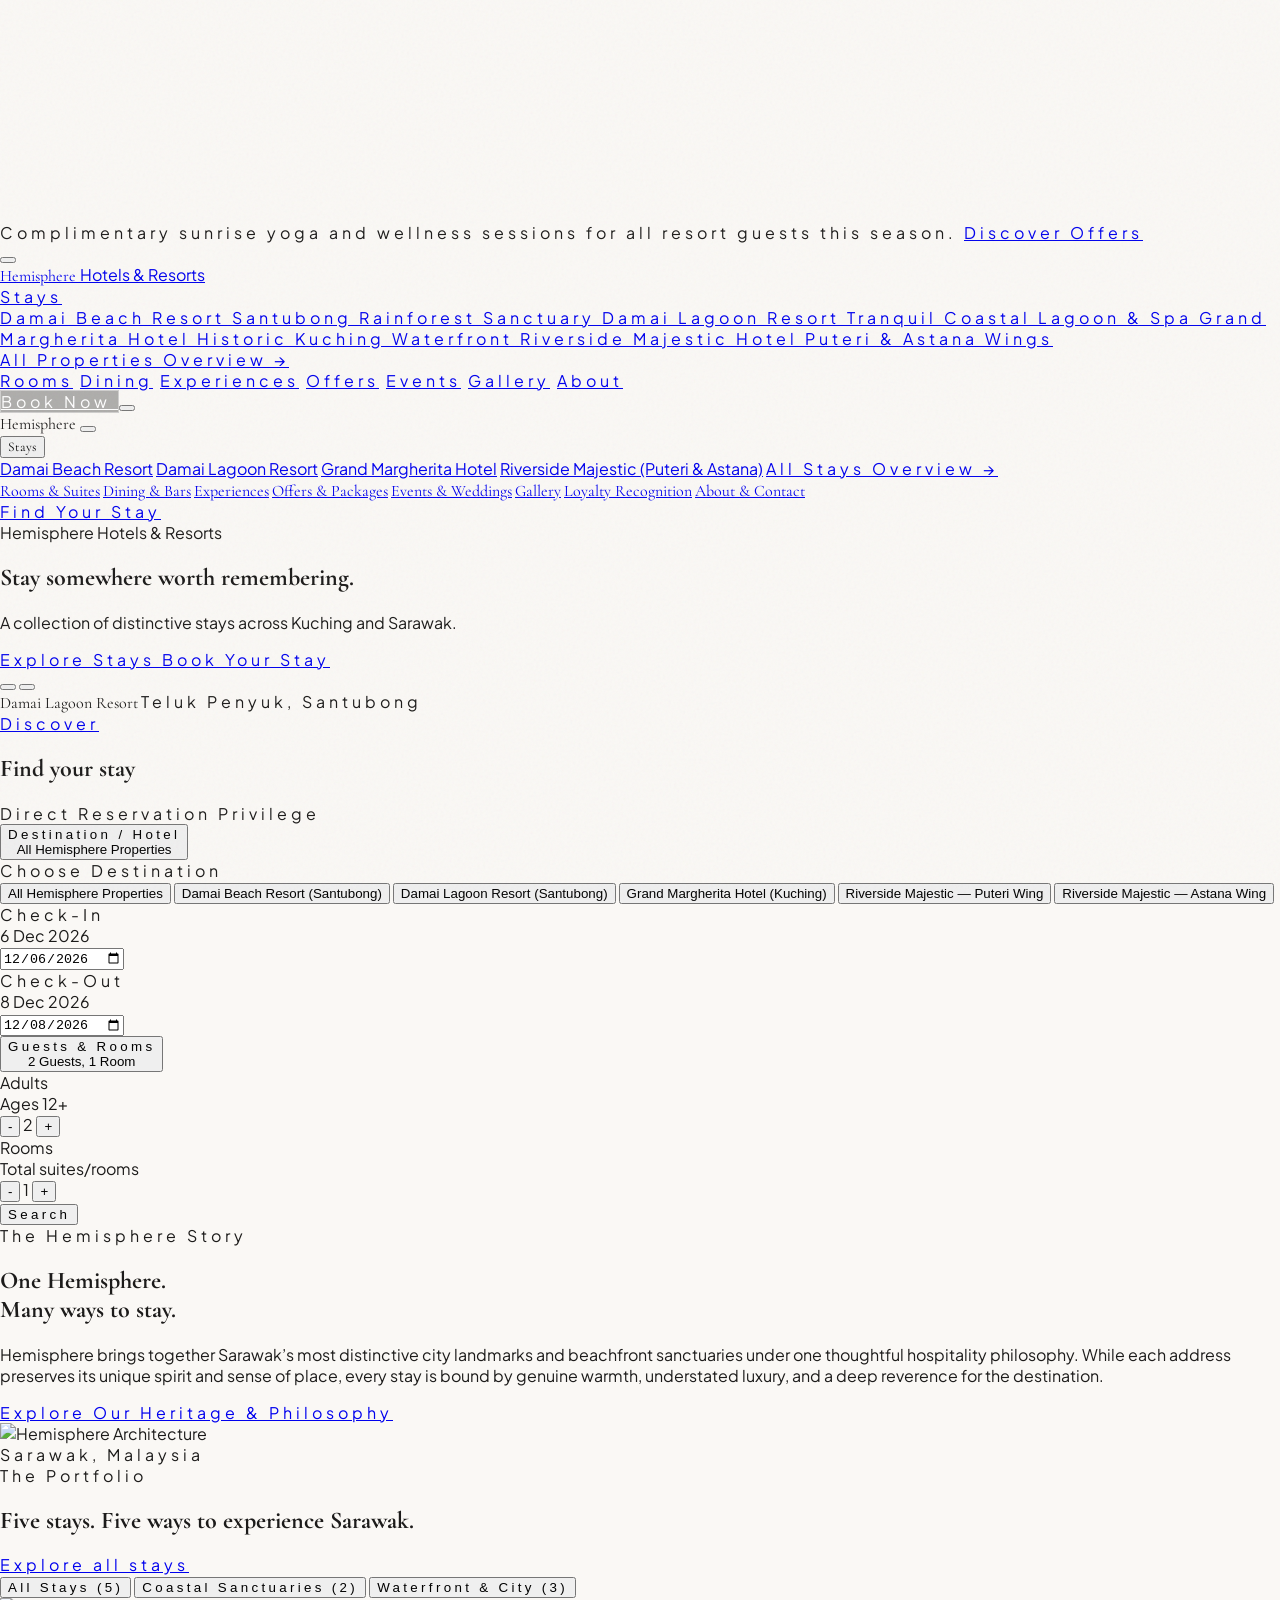
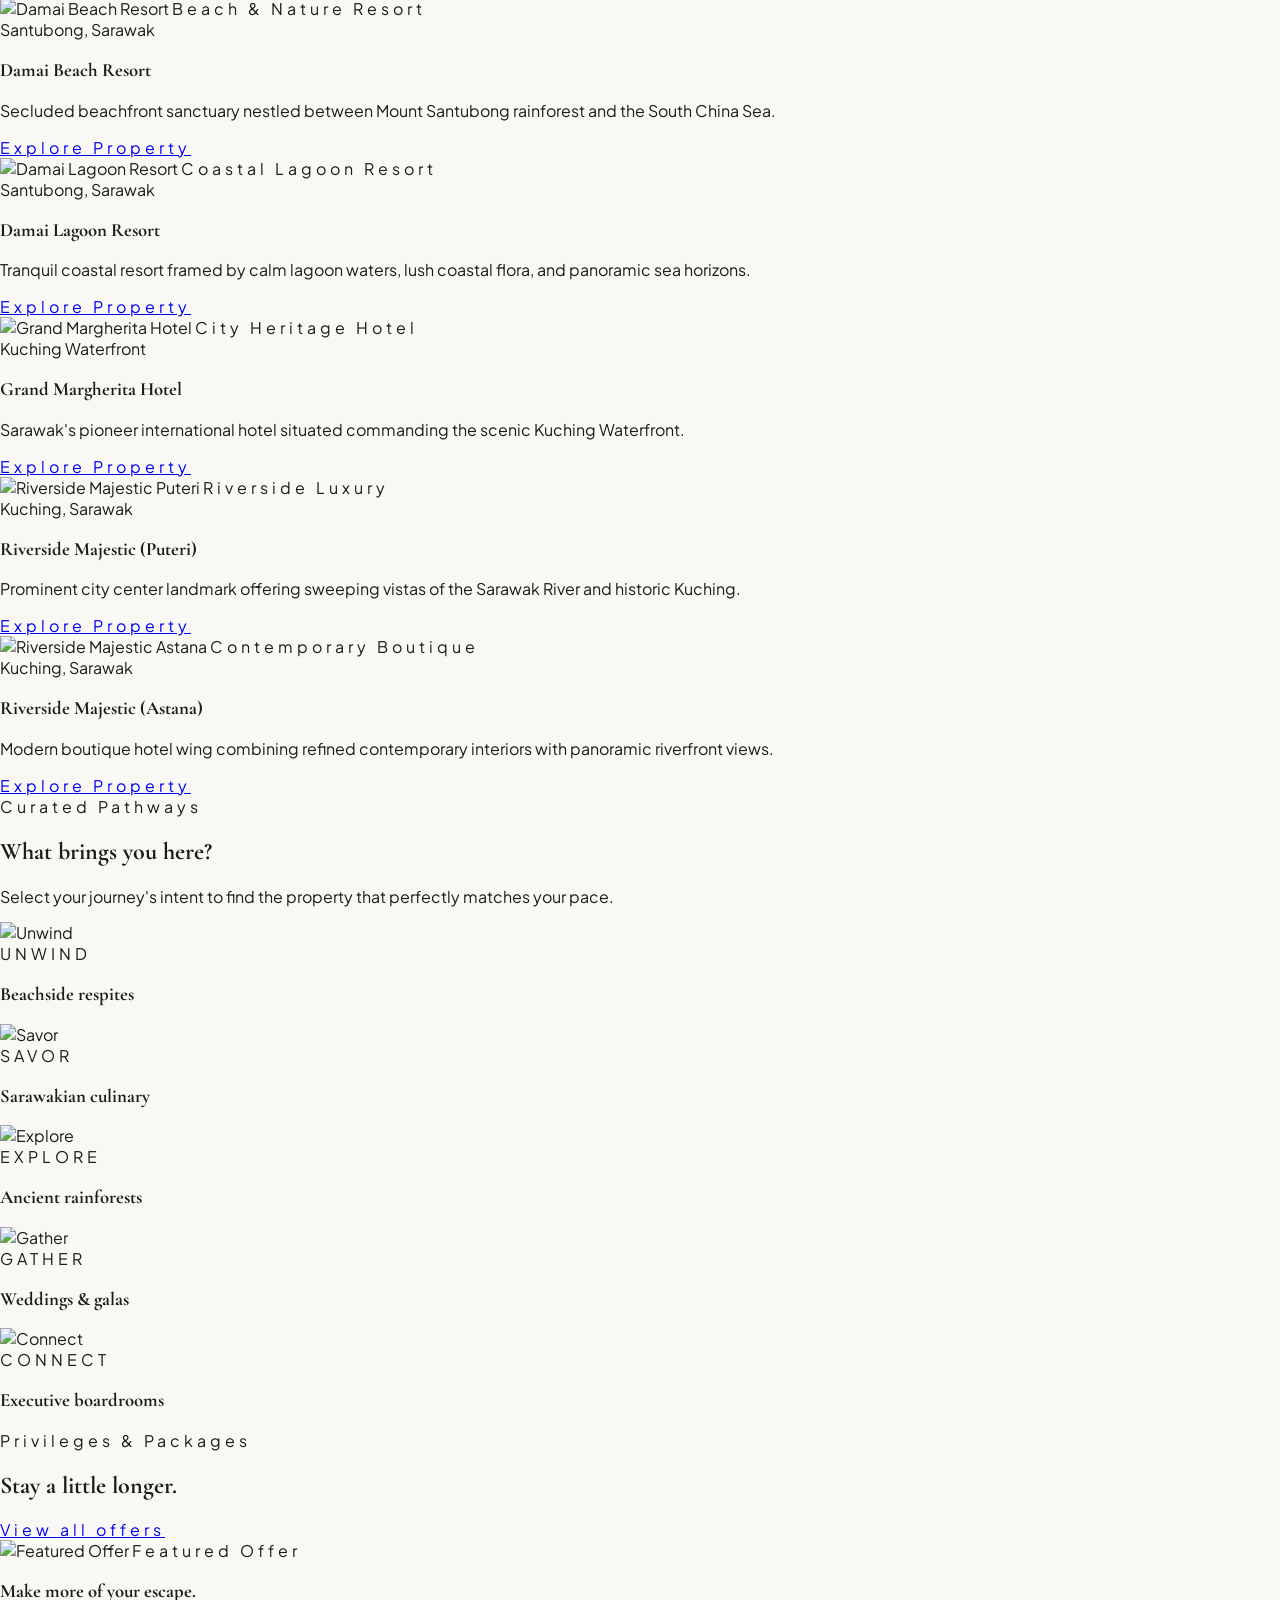
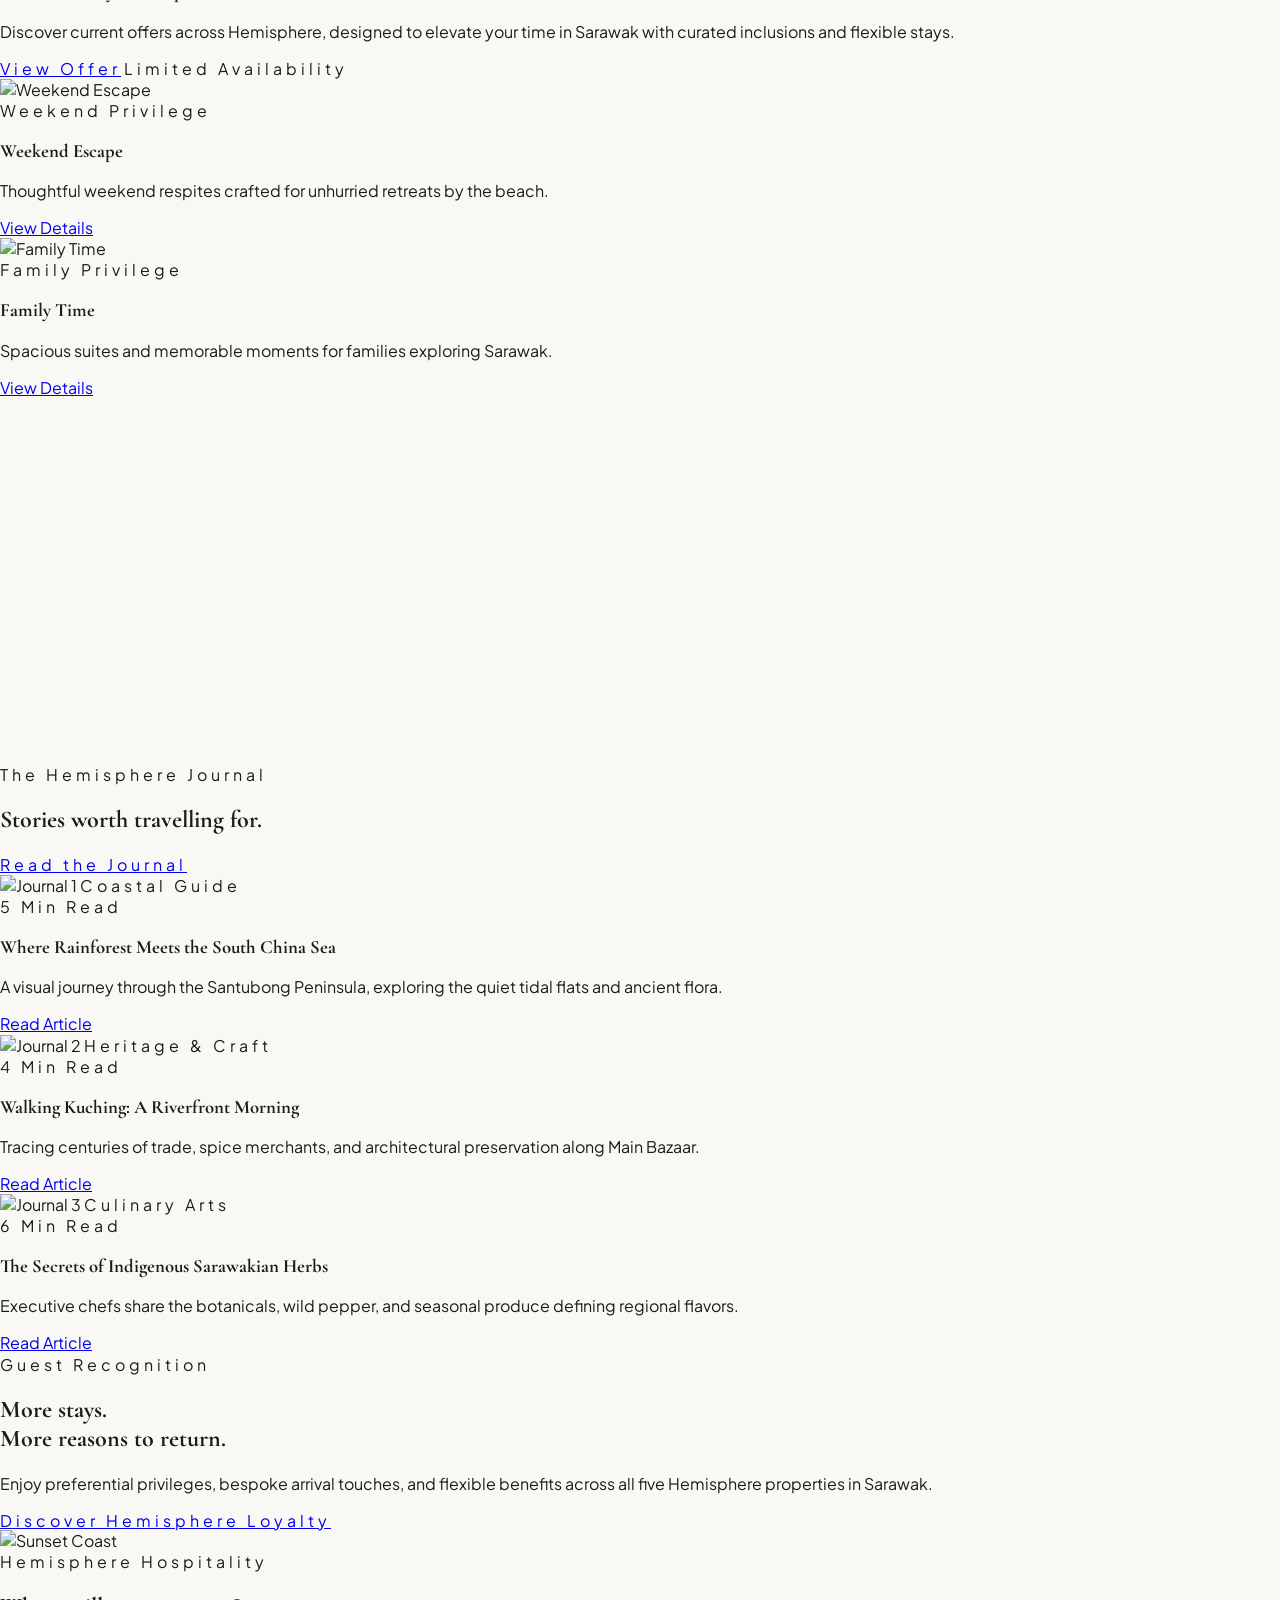
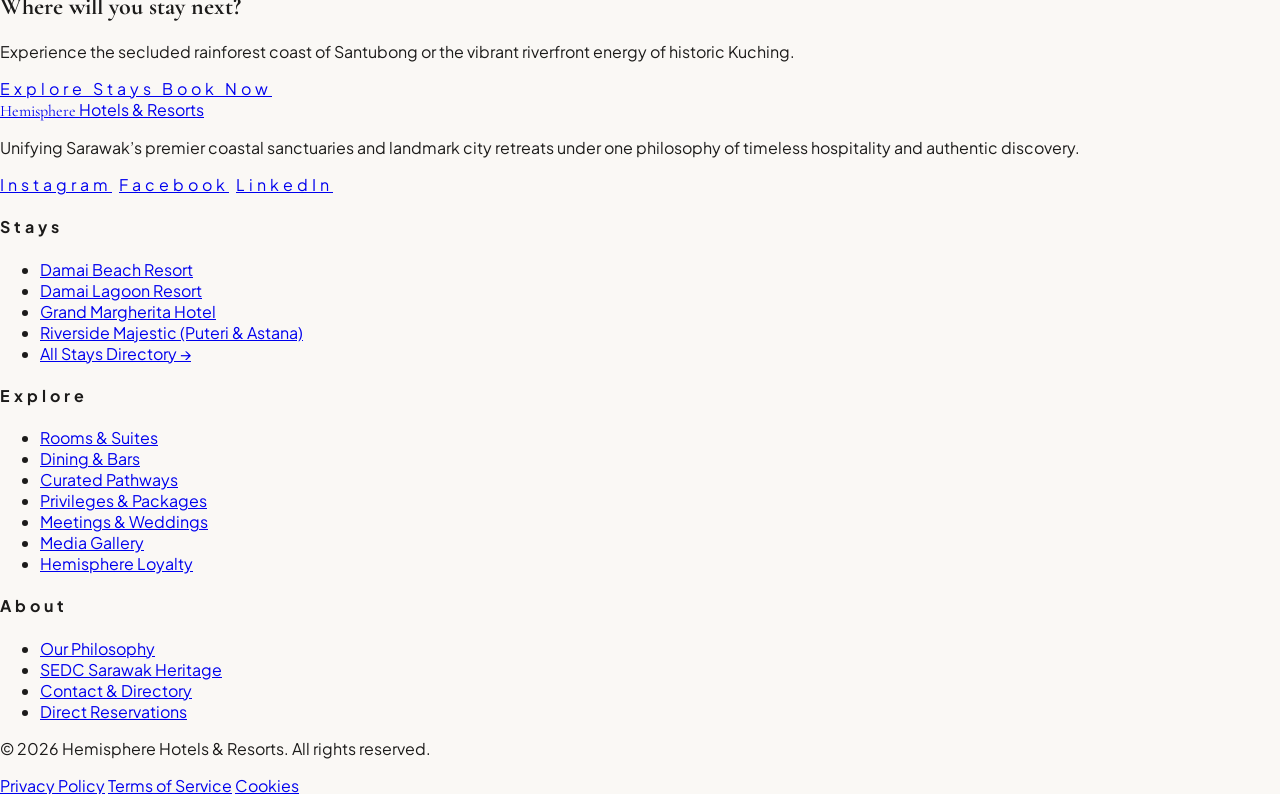
==== commit ed2d35fc: "commit" ====
--- a/index.html
+++ b/index.html
@@ -119,17 +119,50 @@
       </a>
 
       <!-- Desktop Navigation Links -->
-      <nav class="hidden lg:flex items-center space-x-8 text-xs uppercase tracking-luxury font-medium">
-        <a href="#our-stays" class="hover:text-brand-gold transition-colors py-1">Stays</a>
-        <a href="#curated-pathways" class="hover:text-brand-gold transition-colors py-1">Experiences</a>
-        <a href="#featured-offers" class="hover:text-brand-gold transition-colors py-1">Offers</a>
-        <a href="#events-section" class="hover:text-brand-gold transition-colors py-1">Events</a>
-        <a href="#journal-section" class="hover:text-brand-gold transition-colors py-1">Journal</a>
+      <nav class="hidden lg:flex items-center space-x-7 text-xs uppercase tracking-luxury font-medium">
+        <div class="relative group">
+          <a href="stays.html" class="hover:text-brand-gold transition-colors py-2 flex items-center gap-1">
+            <span>Stays</span>
+            <i data-lucide="chevron-down" class="w-3 h-3 group-hover:rotate-180 transition-transform"></i>
+          </a>
+          <div class="hidden group-hover:block absolute top-full left-0 pt-2 w-64 z-50">
+            <div class="bg-brand-charcoal border border-white/15 p-3 rounded-sm shadow-2xl space-y-1 text-left">
+              <a href="damai-beach-resort.html" class="block px-3 py-2 text-[11px] normal-case text-white/90 hover:text-brand-gold hover:bg-white/5 rounded-sm transition-colors">
+                <span class="block font-medium">Damai Beach Resort</span>
+                <span class="text-[9px] text-white/50">Santubong Rainforest Sanctuary</span>
+              </a>
+              <a href="damai-lagoon-resort.html" class="block px-3 py-2 text-[11px] normal-case text-white/90 hover:text-brand-gold hover:bg-white/5 rounded-sm transition-colors">
+                <span class="block font-medium">Damai Lagoon Resort</span>
+                <span class="text-[9px] text-white/50">Tranquil Coastal Lagoon & Spa</span>
+              </a>
+              <a href="grand-margherita.html" class="block px-3 py-2 text-[11px] normal-case text-white/90 hover:text-brand-gold hover:bg-white/5 rounded-sm transition-colors">
+                <span class="block font-medium">Grand Margherita Hotel</span>
+                <span class="text-[9px] text-white/50">Historic Kuching Waterfront</span>
+              </a>
+              <a href="riverside-majestic.html" class="block px-3 py-2 text-[11px] normal-case text-white/90 hover:text-brand-gold hover:bg-white/5 rounded-sm transition-colors">
+                <span class="block font-medium">Riverside Majestic Hotel</span>
+                <span class="text-[9px] text-white/50">Puteri & Astana Wings</span>
+              </a>
+              <div class="pt-2 border-t border-white/10 mt-1">
+                <a href="stays.html" class="block px-3 py-1.5 text-[10px] uppercase tracking-luxury text-brand-gold hover:text-brand-sand transition-colors font-semibold">
+                  All Properties Overview →
+                </a>
+              </div>
+            </div>
+          </div>
+        </div>
+        <a href="rooms.html" class="hover:text-brand-gold transition-colors py-1">Rooms</a>
+        <a href="dining.html" class="hover:text-brand-gold transition-colors py-1">Dining</a>
+        <a href="experiences.html" class="hover:text-brand-gold transition-colors py-1">Experiences</a>
+        <a href="offers.html" class="hover:text-brand-gold transition-colors py-1">Offers</a>
+        <a href="events.html" class="hover:text-brand-gold transition-colors py-1">Events</a>
+        <a href="gallery.html" class="hover:text-brand-gold transition-colors py-1">Gallery</a>
+        <a href="about.html" class="hover:text-brand-gold transition-colors py-1">About</a>
       </nav>
 
       <!-- Right Actions -->
       <div class="flex items-center space-x-3 sm:space-x-4">
-        <a href="#booking-section" class="px-5 py-2.5 text-xs uppercase tracking-luxury font-medium rounded-sm border border-white/50 text-white bg-black/20 backdrop-blur-sm hover:border-white hover:bg-white/20 transition-all duration-300">
+        <a href="#booking-section" class="header-book-btn px-5 py-2.5 text-xs uppercase tracking-luxury font-medium rounded-sm border border-white/50 text-white bg-black/20 backdrop-blur-sm hover:border-white hover:bg-white/20 transition-all duration-300">
           Book Now
         </a>
 
@@ -151,30 +184,33 @@
       </button>
     </div>
 
-    <div class="flex-1 px-8 py-10 flex flex-col justify-between">
-      <nav class="space-y-6">
+    <div class="flex-1 px-8 py-8 flex flex-col justify-between">
+      <nav class="space-y-5">
         <div>
           <button id="mobile-stays-toggle" type="button" class="w-full flex items-center justify-between text-2xl font-serif text-text-primary hover:text-brand-gold py-1 transition-colors text-left">
             <span>Stays</span>
             <i id="mobile-stays-chevron" data-lucide="chevron-down" class="w-5 h-5 text-text-muted transition-transform duration-300"></i>
           </button>
-          <div id="mobile-stays-submenu" class="hidden pl-4 pt-4 pb-2 space-y-3 border-l border-border/80 mt-2">
-            <a href="#our-stays" class="block text-sm font-sans tracking-wide py-1 text-text-secondary hover:text-brand-gold">Damai Beach Resort</a>
-            <a href="#our-stays" class="block text-sm font-sans tracking-wide py-1 text-text-secondary hover:text-brand-gold">Damai Lagoon Resort</a>
-            <a href="#our-stays" class="block text-sm font-sans tracking-wide py-1 text-text-secondary hover:text-brand-gold">Grand Margherita Hotel</a>
-            <a href="#our-stays" class="block text-sm font-sans tracking-wide py-1 text-text-secondary hover:text-brand-gold">Riverside Majestic (Puteri Wing)</a>
-            <a href="#our-stays" class="block text-sm font-sans tracking-wide py-1 text-text-secondary hover:text-brand-gold">Riverside Majestic (Astana Wing)</a>
-          </div>
-        </div>
-
-        <a href="#curated-pathways" class="block text-2xl font-serif text-text-primary hover:text-brand-gold py-1">Experiences</a>
-        <a href="#featured-offers" class="block text-2xl font-serif text-text-primary hover:text-brand-gold py-1">Offers</a>
-        <a href="#events-section" class="block text-2xl font-serif text-text-primary hover:text-brand-gold py-1">Events & Weddings</a>
-        <a href="#journal-section" class="block text-2xl font-serif text-text-primary hover:text-brand-gold py-1">Hemisphere Journal</a>
-        <a href="#loyalty-section" class="block text-2xl font-serif text-text-primary hover:text-brand-gold py-1">Loyalty Recognition</a>
+          <div id="mobile-stays-submenu" class="hidden pl-4 pt-3 pb-2 space-y-2.5 border-l border-border/80 mt-2">
+            <a href="damai-beach-resort.html" class="block text-sm font-sans tracking-wide py-1 text-text-secondary hover:text-brand-gold">Damai Beach Resort</a>
+            <a href="damai-lagoon-resort.html" class="block text-sm font-sans tracking-wide py-1 text-text-secondary hover:text-brand-gold">Damai Lagoon Resort</a>
+            <a href="grand-margherita.html" class="block text-sm font-sans tracking-wide py-1 text-text-secondary hover:text-brand-gold">Grand Margherita Hotel</a>
+            <a href="riverside-majestic.html" class="block text-sm font-sans tracking-wide py-1 text-text-secondary hover:text-brand-gold">Riverside Majestic (Puteri & Astana)</a>
+            <a href="stays.html" class="block text-xs uppercase tracking-luxury text-brand-gold font-semibold pt-1">All Stays Overview →</a>
+          </div>
+        </div>
+
+        <a href="rooms.html" class="block text-2xl font-serif text-text-primary hover:text-brand-gold py-1">Rooms & Suites</a>
+        <a href="dining.html" class="block text-2xl font-serif text-text-primary hover:text-brand-gold py-1">Dining & Bars</a>
+        <a href="experiences.html" class="block text-2xl font-serif text-text-primary hover:text-brand-gold py-1">Experiences</a>
+        <a href="offers.html" class="block text-2xl font-serif text-text-primary hover:text-brand-gold py-1">Offers & Packages</a>
+        <a href="events.html" class="block text-2xl font-serif text-text-primary hover:text-brand-gold py-1">Events & Weddings</a>
+        <a href="gallery.html" class="block text-2xl font-serif text-text-primary hover:text-brand-gold py-1">Gallery</a>
+        <a href="loyalty.html" class="block text-2xl font-serif text-text-primary hover:text-brand-gold py-1">Loyalty Recognition</a>
+        <a href="about.html" class="block text-2xl font-serif text-text-primary hover:text-brand-gold py-1">About & Contact</a>
       </nav>
 
-      <div class="pt-8 border-t border-border/80">
+      <div class="pt-6 border-t border-border/80">
         <a href="#booking-section" class="block w-full py-3.5 text-center bg-brand-charcoal text-white text-xs uppercase tracking-luxury font-medium rounded-sm shadow-md">
           Find Your Stay
         </a>
@@ -421,7 +457,7 @@
             <span class="text-xs uppercase tracking-luxury text-brand-gold font-medium block mb-2">The Portfolio</span>
             <h2 class="text-3xl sm:text-4xl font-serif text-text-primary">Five stays. Five ways to experience Sarawak.</h2>
           </div>
-          <a href="#booking-section" class="text-xs uppercase tracking-luxury font-medium text-text-primary hover:text-brand-gold inline-flex items-center gap-2">
+          <a href="stays.html" class="text-xs uppercase tracking-luxury font-medium text-text-primary hover:text-brand-gold inline-flex items-center gap-2">
             <span>Explore all stays</span>
             <i data-lucide="arrow-right" class="w-3.5 h-3.5 text-brand-gold"></i>
           </a>
@@ -449,7 +485,7 @@
                 <p class="text-xs text-text-secondary leading-relaxed mb-6">Secluded beachfront sanctuary nestled between Mount Santubong rainforest and the South China Sea.</p>
               </div>
               <div class="pt-4 border-t border-border-subtle flex items-center justify-between">
-                <a href="#booking-section" class="text-xs uppercase tracking-luxury text-text-primary hover:text-brand-gold inline-flex items-center gap-1.5">View Property <i data-lucide="arrow-right" class="w-3.5 h-3.5 text-brand-gold"></i></a>
+                <a href="damai-beach-resort.html" class="text-xs uppercase tracking-luxury text-text-primary hover:text-brand-gold inline-flex items-center gap-1.5 font-medium">Explore Property <i data-lucide="arrow-right" class="w-3.5 h-3.5 text-brand-gold"></i></a>
               </div>
             </div>
           </article>
@@ -467,7 +503,7 @@
                 <p class="text-xs text-text-secondary leading-relaxed mb-6">Tranquil coastal resort framed by calm lagoon waters, lush coastal flora, and panoramic sea horizons.</p>
               </div>
               <div class="pt-4 border-t border-border-subtle flex items-center justify-between">
-                <a href="#booking-section" class="text-xs uppercase tracking-luxury text-text-primary hover:text-brand-gold inline-flex items-center gap-1.5">View Property <i data-lucide="arrow-right" class="w-3.5 h-3.5 text-brand-gold"></i></a>
+                <a href="damai-lagoon-resort.html" class="text-xs uppercase tracking-luxury text-text-primary hover:text-brand-gold inline-flex items-center gap-1.5 font-medium">Explore Property <i data-lucide="arrow-right" class="w-3.5 h-3.5 text-brand-gold"></i></a>
               </div>
             </div>
           </article>
@@ -485,7 +521,7 @@
                 <p class="text-xs text-text-secondary leading-relaxed mb-6">Sarawak's pioneer international hotel situated commanding the scenic Kuching Waterfront.</p>
               </div>
               <div class="pt-4 border-t border-border-subtle flex items-center justify-between">
-                <a href="#booking-section" class="text-xs uppercase tracking-luxury text-text-primary hover:text-brand-gold inline-flex items-center gap-1.5">View Property <i data-lucide="arrow-right" class="w-3.5 h-3.5 text-brand-gold"></i></a>
+                <a href="grand-margherita.html" class="text-xs uppercase tracking-luxury text-text-primary hover:text-brand-gold inline-flex items-center gap-1.5 font-medium">Explore Property <i data-lucide="arrow-right" class="w-3.5 h-3.5 text-brand-gold"></i></a>
               </div>
             </div>
           </article>
@@ -503,7 +539,7 @@
                 <p class="text-xs text-text-secondary leading-relaxed mb-6">Prominent city center landmark offering sweeping vistas of the Sarawak River and historic Kuching.</p>
               </div>
               <div class="pt-4 border-t border-border-subtle flex items-center justify-between">
-                <a href="#booking-section" class="text-xs uppercase tracking-luxury text-text-primary hover:text-brand-gold inline-flex items-center gap-1.5">View Property <i data-lucide="arrow-right" class="w-3.5 h-3.5 text-brand-gold"></i></a>
+                <a href="riverside-majestic.html" class="text-xs uppercase tracking-luxury text-text-primary hover:text-brand-gold inline-flex items-center gap-1.5 font-medium">Explore Property <i data-lucide="arrow-right" class="w-3.5 h-3.5 text-brand-gold"></i></a>
               </div>
             </div>
           </article>
@@ -521,7 +557,7 @@
                 <p class="text-xs text-text-secondary leading-relaxed mb-6">Modern boutique hotel wing combining refined contemporary interiors with panoramic riverfront views.</p>
               </div>
               <div class="pt-4 border-t border-border-subtle flex items-center justify-between">
-                <a href="#booking-section" class="text-xs uppercase tracking-luxury text-text-primary hover:text-brand-gold inline-flex items-center gap-1.5">View Property <i data-lucide="arrow-right" class="w-3.5 h-3.5 text-brand-gold"></i></a>
+                <a href="riverside-majestic.html" class="text-xs uppercase tracking-luxury text-text-primary hover:text-brand-gold inline-flex items-center gap-1.5 font-medium">Explore Property <i data-lucide="arrow-right" class="w-3.5 h-3.5 text-brand-gold"></i></a>
               </div>
             </div>
           </article>
@@ -874,11 +910,11 @@
         <div class="lg:col-span-3 space-y-3.5">
           <h4 class="text-[11px] uppercase tracking-luxury text-brand-gold font-medium">Stays</h4>
           <ul class="space-y-2 text-xs text-text-inverse/80 font-light">
-            <li><a href="#our-stays" class="hover:text-brand-gold transition-colors">Damai Beach Resort</a></li>
-            <li><a href="#our-stays" class="hover:text-brand-gold transition-colors">Damai Lagoon Resort</a></li>
-            <li><a href="#our-stays" class="hover:text-brand-gold transition-colors">Grand Margherita Hotel</a></li>
-            <li><a href="#our-stays" class="hover:text-brand-gold transition-colors">Riverside Majestic (Puteri)</a></li>
-            <li><a href="#our-stays" class="hover:text-brand-gold transition-colors">Riverside Majestic (Astana)</a></li>
+            <li><a href="damai-beach-resort.html" class="hover:text-brand-gold transition-colors">Damai Beach Resort</a></li>
+            <li><a href="damai-lagoon-resort.html" class="hover:text-brand-gold transition-colors">Damai Lagoon Resort</a></li>
+            <li><a href="grand-margherita.html" class="hover:text-brand-gold transition-colors">Grand Margherita Hotel</a></li>
+            <li><a href="riverside-majestic.html" class="hover:text-brand-gold transition-colors">Riverside Majestic (Puteri & Astana)</a></li>
+            <li><a href="stays.html" class="hover:text-brand-gold transition-colors font-medium text-brand-gold">All Stays Directory →</a></li>
           </ul>
         </div>
 
@@ -886,11 +922,13 @@
         <div class="lg:col-span-3 space-y-3.5">
           <h4 class="text-[11px] uppercase tracking-luxury text-brand-gold font-medium">Explore</h4>
           <ul class="space-y-2 text-xs text-text-inverse/80 font-light">
-            <li><a href="#curated-pathways" class="hover:text-brand-gold transition-colors">Curated Pathways</a></li>
-            <li><a href="#featured-offers" class="hover:text-brand-gold transition-colors">Privileges & Packages</a></li>
-            <li><a href="#events-section" class="hover:text-brand-gold transition-colors">Meetings & Weddings</a></li>
-            <li><a href="#journal-section" class="hover:text-brand-gold transition-colors">The Hemisphere Journal</a></li>
-            <li><a href="#loyalty-section" class="hover:text-brand-gold transition-colors">Hemisphere Loyalty</a></li>
+            <li><a href="rooms.html" class="hover:text-brand-gold transition-colors">Rooms & Suites</a></li>
+            <li><a href="dining.html" class="hover:text-brand-gold transition-colors">Dining & Bars</a></li>
+            <li><a href="experiences.html" class="hover:text-brand-gold transition-colors">Curated Pathways</a></li>
+            <li><a href="offers.html" class="hover:text-brand-gold transition-colors">Privileges & Packages</a></li>
+            <li><a href="events.html" class="hover:text-brand-gold transition-colors">Meetings & Weddings</a></li>
+            <li><a href="gallery.html" class="hover:text-brand-gold transition-colors">Media Gallery</a></li>
+            <li><a href="loyalty.html" class="hover:text-brand-gold transition-colors">Hemisphere Loyalty</a></li>
           </ul>
         </div>
 
@@ -898,9 +936,10 @@
         <div class="lg:col-span-2 space-y-3.5">
           <h4 class="text-[11px] uppercase tracking-luxury text-brand-gold font-medium">About</h4>
           <ul class="space-y-2 text-xs text-text-inverse/80 font-light">
-            <li><a href="#brand-intro" class="hover:text-brand-gold transition-colors">Our Philosophy</a></li>
-            <li><a href="#hero-section" class="hover:text-brand-gold transition-colors">Sarawak, Malaysia</a></li>
-            <li><a href="#booking-section" class="hover:text-brand-gold transition-colors">Contact & Reservations</a></li>
+            <li><a href="about.html" class="hover:text-brand-gold transition-colors">Our Philosophy</a></li>
+            <li><a href="about.html#sedc-heritage" class="hover:text-brand-gold transition-colors">SEDC Sarawak Heritage</a></li>
+            <li><a href="about.html#contact-directory" class="hover:text-brand-gold transition-colors">Contact & Directory</a></li>
+            <li><a href="#booking-section" class="hover:text-brand-gold transition-colors">Direct Reservations</a></li>
           </ul>
         </div>
       </div>
--- a/css/styles.css
+++ b/css/styles.css
@@ -173,3 +173,204 @@
   pointer-events: none;
   transition: transform 0.6s cubic-bezier(0.76, 0, 0.24, 1);
 }
+
+/* Modal & Lightbox Styles */
+.modal-backdrop {
+  opacity: 0;
+  visibility: hidden;
+  transition: opacity 0.3s ease, visibility 0.3s ease;
+}
+
+.modal-backdrop.active {
+  opacity: 1;
+  visibility: visible;
+}
+
+.modal-content {
+  transform: scale(0.95) translateY(15px);
+  transition: transform 0.35s cubic-bezier(0.16, 1, 0.3, 1);
+}
+
+.modal-backdrop.active .modal-content {
+  transform: scale(1) translateY(0);
+}
+
+/* Lightbox specific */
+#lightbox-modal {
+  opacity: 0;
+  pointer-events: none;
+  transition: opacity 0.3s ease;
+}
+
+#lightbox-modal.active {
+  opacity: 1;
+  pointer-events: auto;
+}
+
+/* Custom Table scroll */
+.table-container {
+  overflow-x: auto;
+  -webkit-overflow-scrolling: touch;
+}
+
+/* Form input focus styling */
+.luxury-input {
+  transition: border-color 0.25s ease, box-shadow 0.25s ease;
+}
+.luxury-input:focus {
+  border-color: var(--color-brand-gold);
+  outline: none;
+  box-shadow: 0 0 0 1px var(--color-brand-gold);
+}
+
+/* Active navigation link indicator */
+.nav-link.active-page {
+  color: var(--color-brand-gold) !important;
+  position: relative;
+}
+.nav-link.active-page::after {
+  content: '';
+  position: absolute;
+  bottom: -4px;
+  left: 0;
+  right: 0;
+  height: 1.5px;
+  background-color: var(--color-brand-gold);
+}
+
+/* ==========================================================================
+   Luxury Header & Mobile Navigation Architecture
+   ========================================================================== */
+
+/* Header Base Setup */
+#main-header {
+  transition: background-color 0.3s ease, border-color 0.3s ease, box-shadow 0.3s ease;
+}
+
+/* Desktop Header Book Button */
+@media (min-width: 1024px) {
+  .header-book-btn {
+    border: 1px solid rgba(255, 255, 255, 0.4);
+    color: #FFFFFF;
+    background-color: rgba(0, 0, 0, 0.3);
+    backdrop-filter: blur(8px);
+    -webkit-backdrop-filter: blur(8px);
+    transition: all 0.3s ease;
+  }
+  .header-book-btn:hover {
+    background-color: var(--color-brand-gold);
+    color: var(--color-brand-charcoal);
+    border-color: var(--color-brand-gold);
+  }
+}
+
+/* Mobile Navbar Solid Luxury Solution (< 1024px)
+   Eliminates all transparency and glassmorphism so content underneath never mixes */
+@media (max-width: 1023px) {
+  #main-header {
+    background-color: var(--color-brand-charcoal) !important;
+    background-image: none !important;
+    backdrop-filter: none !important;
+    -webkit-backdrop-filter: none !important;
+    border-bottom: 1px solid rgba(197, 168, 128, 0.25) !important;
+    box-shadow: 0 4px 20px rgba(0, 0, 0, 0.5) !important;
+  }
+
+  /* Compact padding on mobile viewports */
+  #main-header > div:not(#announcement-bar) {
+    padding-top: 0.75rem !important;
+    padding-bottom: 0.75rem !important;
+    padding-left: 1.25rem !important;
+    padding-right: 1.25rem !important;
+  }
+
+  /* Announcement Bar on Mobile */
+  #announcement-bar {
+    padding-top: 0.35rem !important;
+    padding-bottom: 0.35rem !important;
+    padding-left: 1rem !important;
+    padding-right: 2.25rem !important;
+    font-size: 10px !important;
+    line-height: 1.4 !important;
+    letter-spacing: 0.15em !important;
+    border-bottom: 1px solid rgba(255, 255, 255, 0.08) !important;
+  }
+
+  #announcement-bar .flex {
+    flex-wrap: wrap !important;
+    justify-content: center !important;
+    gap: 0.35rem !important;
+  }
+
+  /* Brand Typography Sharp Contrast */
+  #main-header #brand-wordmark {
+    color: #FFFFFF !important;
+  }
+
+  /* High-Contrast Luxury Gold "Book Now" CTA on Mobile */
+  #main-header a[href*="booking"],
+  #main-header .header-book-btn {
+    background-color: var(--color-brand-gold) !important;
+    color: var(--color-brand-charcoal) !important;
+    border: 1px solid var(--color-brand-gold) !important;
+    font-weight: 600 !important;
+    padding: 0.45rem 0.95rem !important;
+    font-size: 11px !important;
+    letter-spacing: 0.15em !important;
+    border-radius: 2px !important;
+    backdrop-filter: none !important;
+    -webkit-backdrop-filter: none !important;
+    box-shadow: 0 2px 8px rgba(197, 168, 128, 0.35) !important;
+    transition: all 0.25s ease !important;
+  }
+
+  #main-header a[href*="booking"]:active,
+  #main-header .header-book-btn:active {
+    background-color: var(--color-brand-cream) !important;
+  }
+
+  /* High-Contrast Accessible Hamburger Menu Button */
+  #menu-toggle-btn {
+    display: inline-flex !important;
+    align-items: center !important;
+    justify-content: center !important;
+    padding: 0.45rem !important;
+    border-radius: 4px !important;
+    color: #FFFFFF !important;
+    background-color: rgba(255, 255, 255, 0.1) !important;
+    border: 1px solid rgba(255, 255, 255, 0.18) !important;
+    transition: all 0.2s ease !important;
+  }
+
+  #menu-toggle-btn:active {
+    background-color: rgba(197, 168, 128, 0.25) !important;
+    border-color: var(--color-brand-gold) !important;
+    color: var(--color-brand-gold) !important;
+  }
+
+  /* Mobile Drawer Menu - Solid background with zero transparency */
+  #mobile-drawer {
+    background-color: var(--color-bg) !important;
+    backdrop-filter: none !important;
+    -webkit-backdrop-filter: none !important;
+  }
+
+  #menu-close-btn {
+    display: inline-flex !important;
+    align-items: center !important;
+    justify-content: center !important;
+    padding: 0.45rem !important;
+    border-radius: 4px !important;
+    color: var(--color-brand-charcoal) !important;
+    background-color: rgba(28, 27, 26, 0.06) !important;
+    border: 1px solid rgba(28, 27, 26, 0.12) !important;
+  }
+}
+
+/* Safe Area Inset Support for Modern Mobile Screens (Notches / Dynamic Island) */
+#main-header {
+  padding-top: env(safe-area-inset-top, 0px);
+}
+
+
+
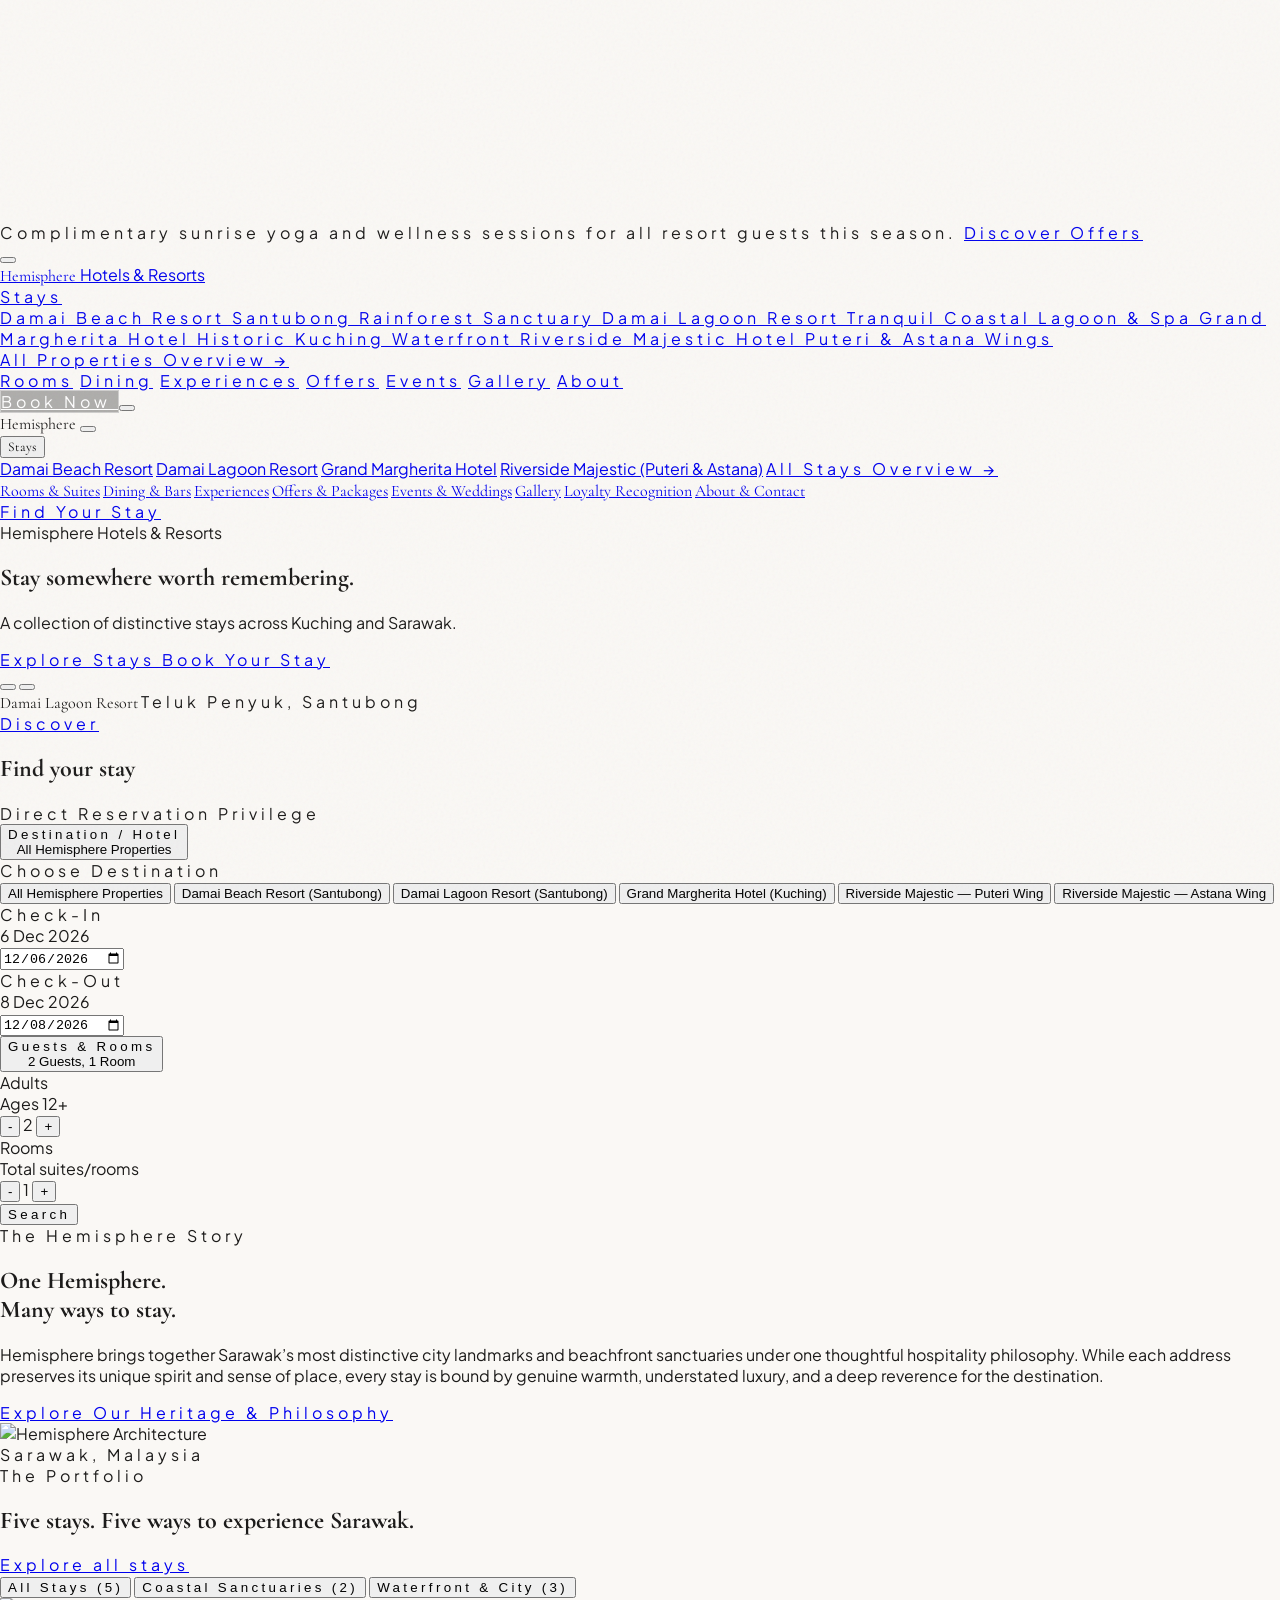
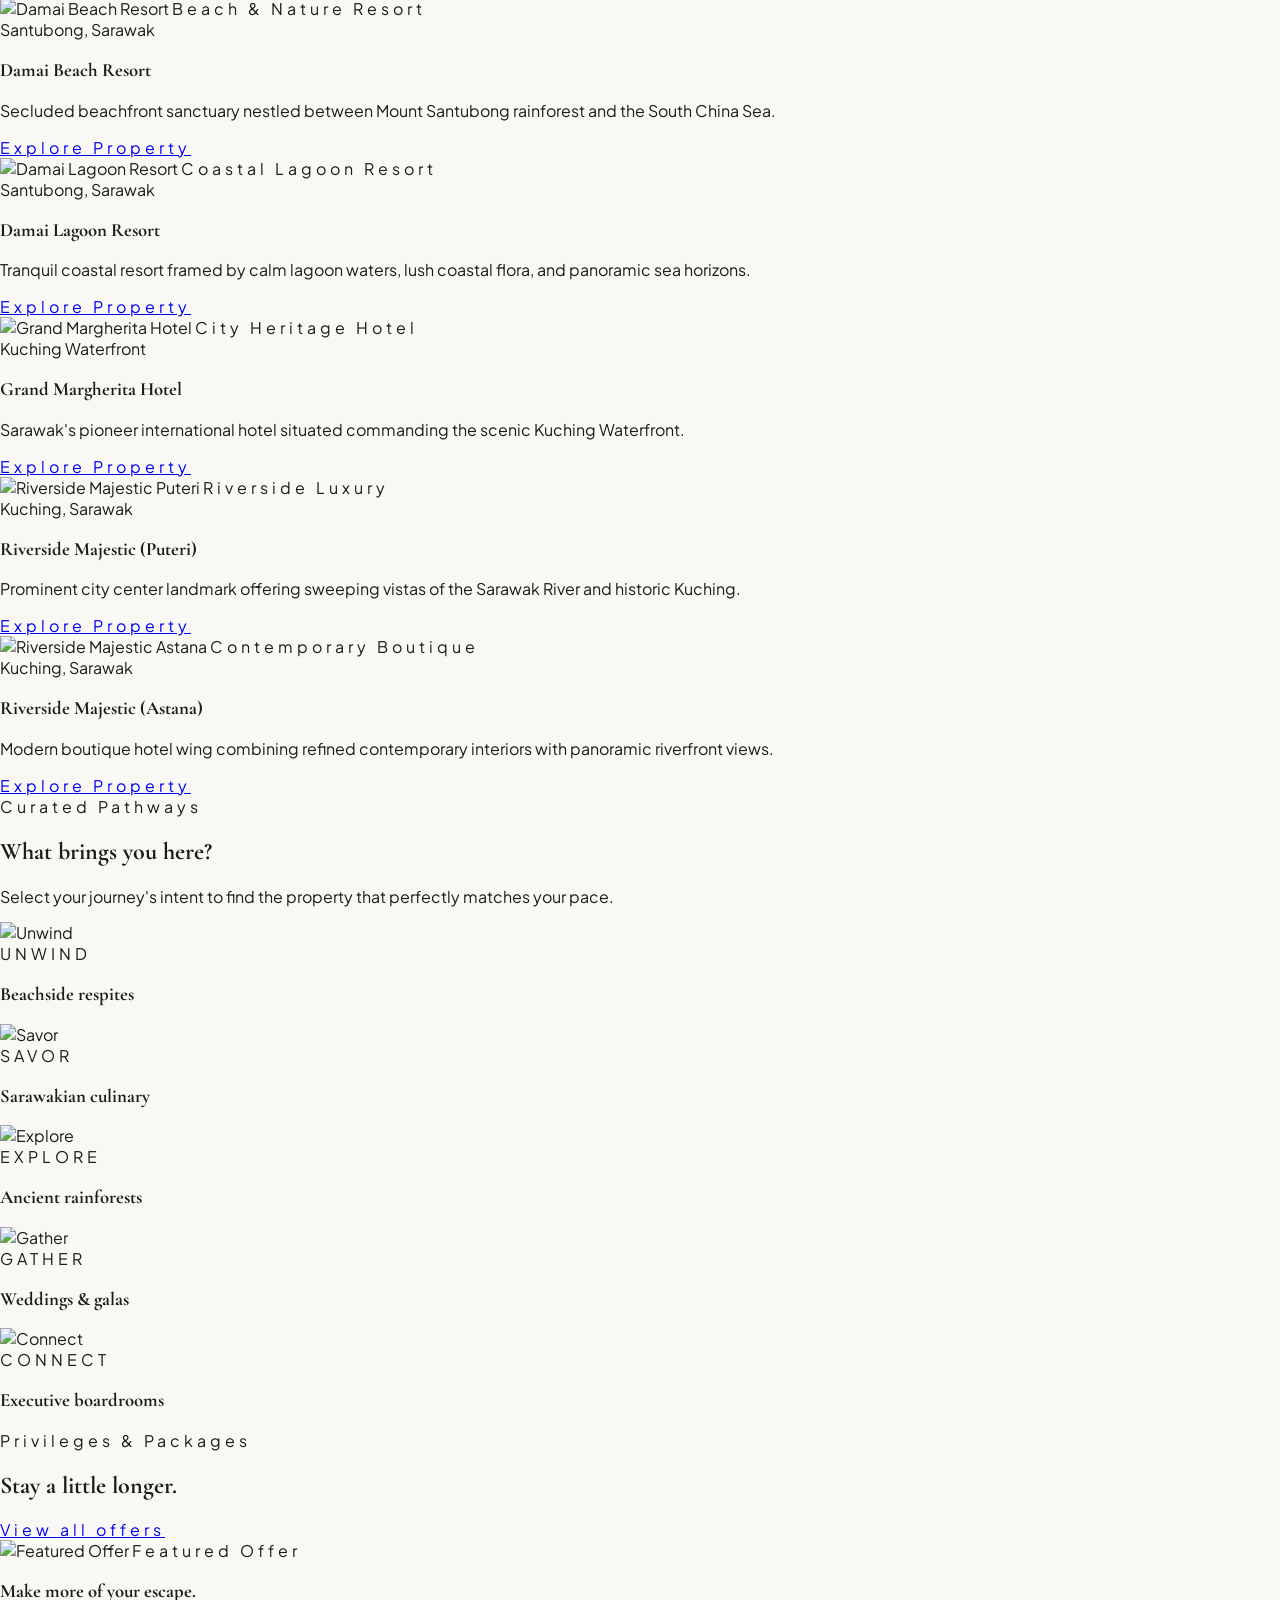
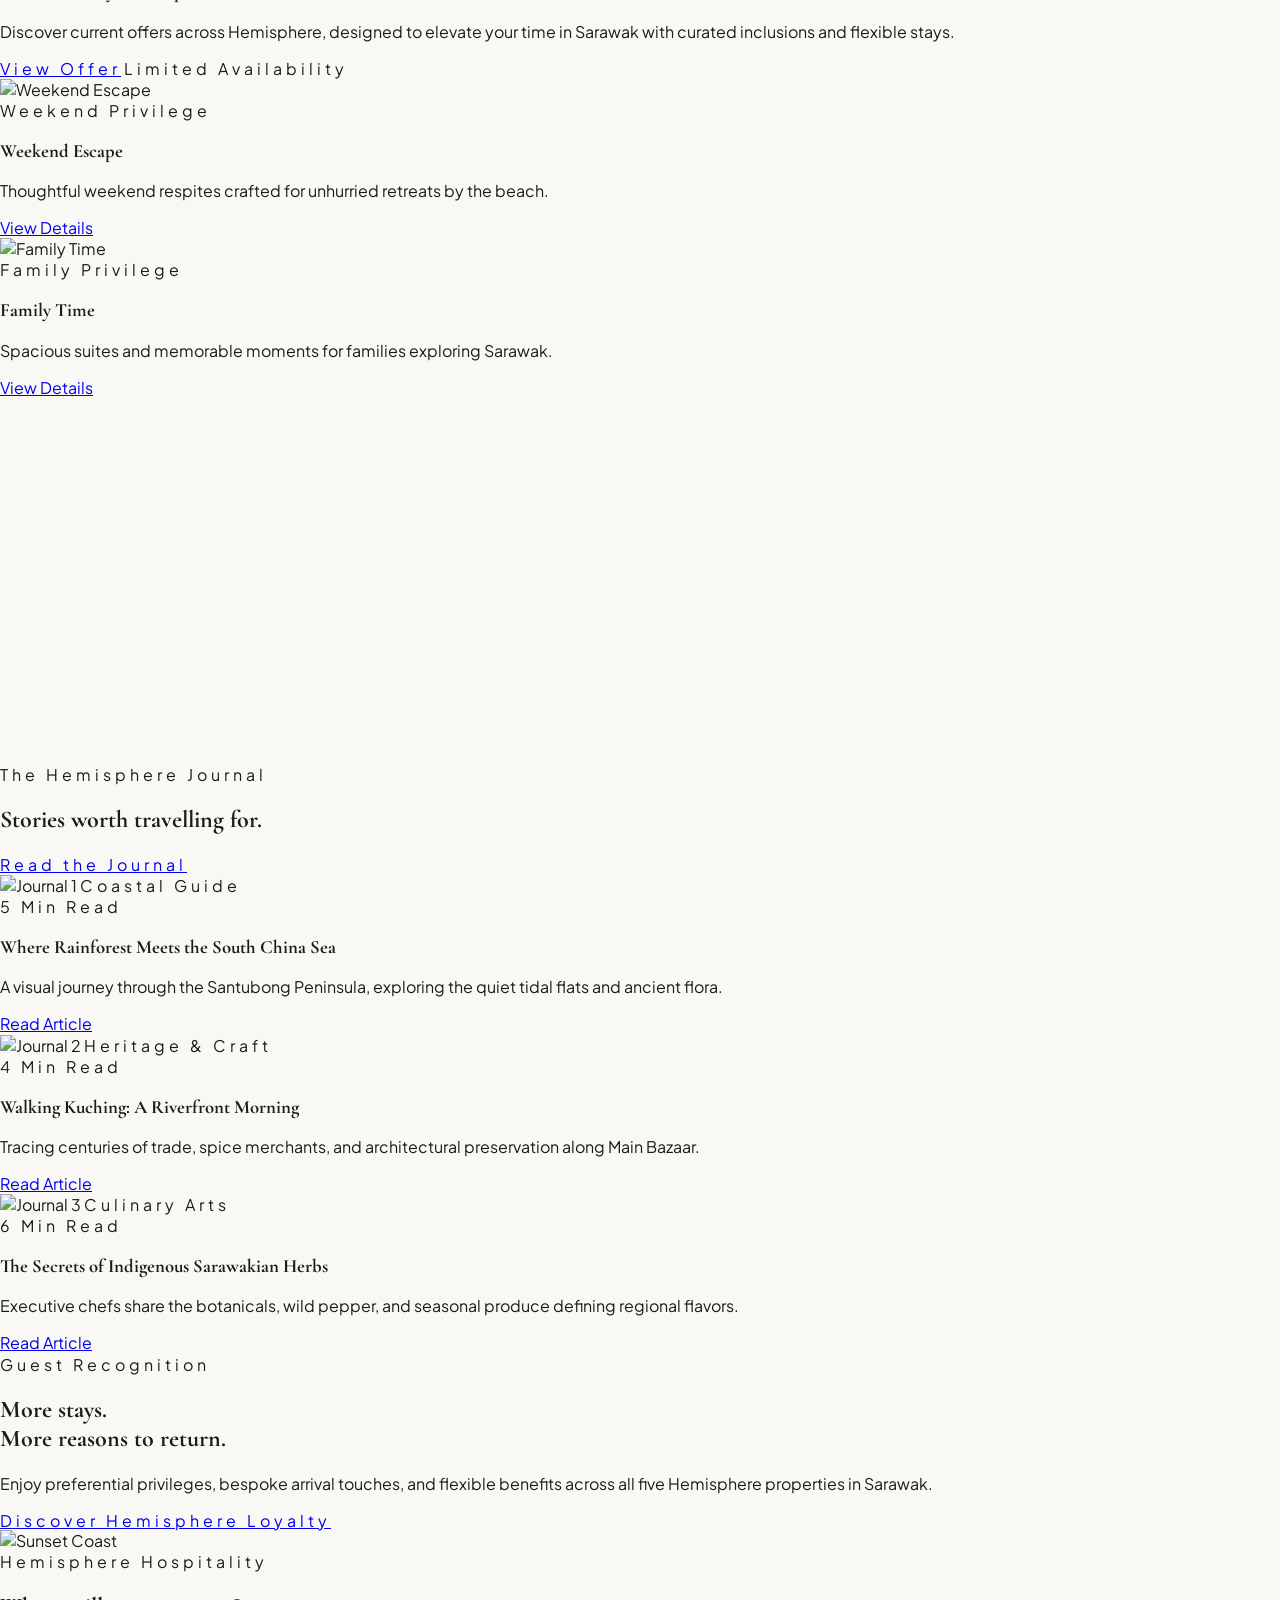
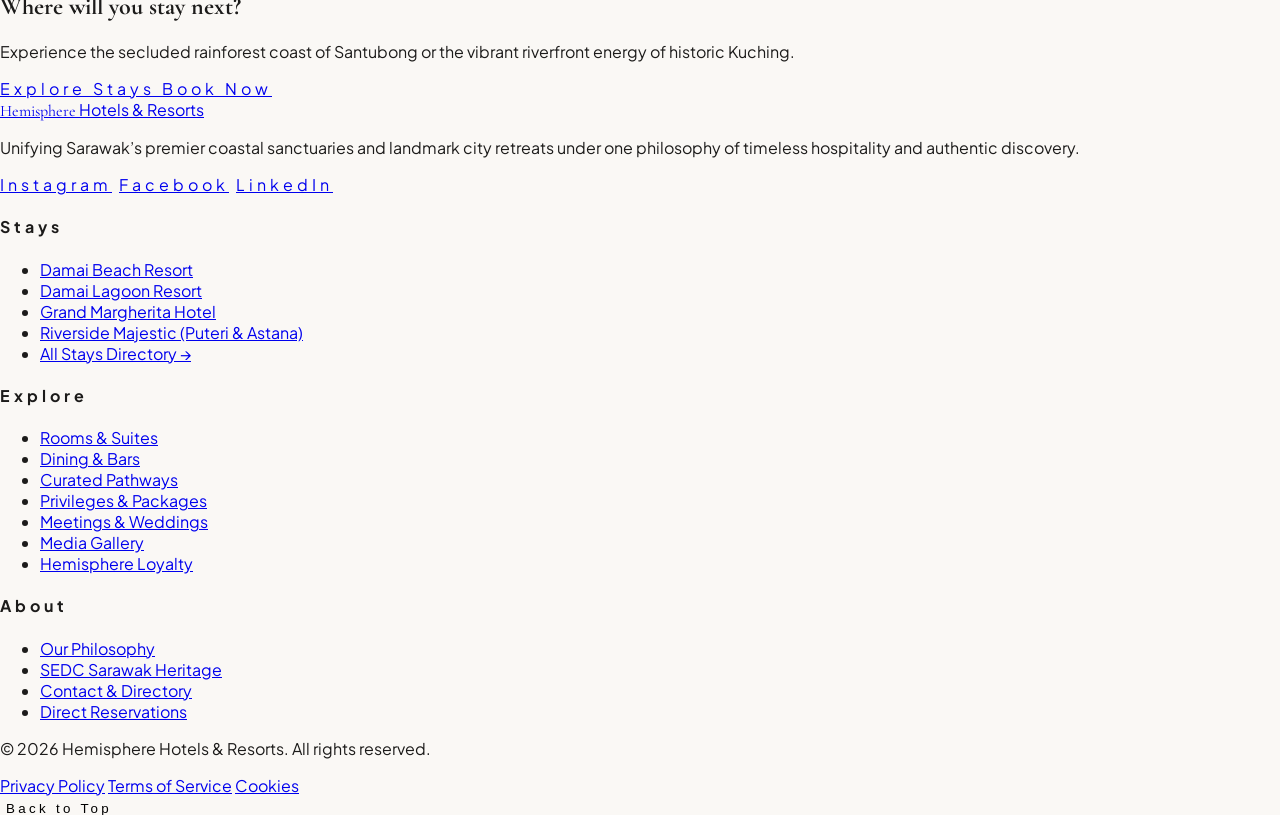
==== commit dbf5ca8b: "commit" ====
--- a/index.html
+++ b/index.html
@@ -1,4 +1,4 @@
-<!DOCTYPE html>
+﻿<!DOCTYPE html>
 <html lang="en">
 <head>
   <meta charset="UTF-8" />
@@ -944,13 +944,19 @@
         </div>
       </div>
 
-      <div class="pt-8 flex flex-col sm:flex-row items-center justify-between gap-4 text-[11px] text-text-inverse/50">
+      <div class="pt-8 border-t border-white/10 flex flex-col sm:flex-row items-center justify-between gap-4 text-[11px] text-text-inverse/50">
         <p>© 2026 Hemisphere Hotels & Resorts. All rights reserved.</p>
         <div class="flex items-center space-x-6">
           <a href="#" class="hover:text-brand-gold transition-colors">Privacy Policy</a>
           <a href="#" class="hover:text-brand-gold transition-colors">Terms of Service</a>
           <a href="#" class="hover:text-brand-gold transition-colors">Cookies</a>
         </div>
+        <button type="button" class="back-to-top-btn inline-flex items-center gap-2.5 text-[11px] uppercase tracking-luxury text-white/70 hover:text-brand-gold transition-colors focus:outline-none group" aria-label="Back to top">
+          <span>Back to Top</span>
+          <span class="w-7 h-7 rounded-full border border-white/20 group-hover:border-brand-gold flex items-center justify-center bg-white/5 transition-all">
+            <i data-lucide="arrow-up" class="w-3.5 h-3.5 text-white/80 group-hover:text-brand-gold group-hover:-translate-y-0.5 transition-transform"></i>
+          </span>
+        </button>
       </div>
     </div>
   </footer>
--- a/css/styles.css
+++ b/css/styles.css
@@ -372,5 +372,17 @@
   padding-top: env(safe-area-inset-top, 0px);
 }
 
-
-
+/* Footer Back to Top Button */
+.back-to-top-btn {
+  cursor: pointer;
+  background: transparent;
+  border: none;
+  transition: all 0.25s ease;
+}
+.back-to-top-btn:hover span:first-child {
+  color: var(--color-brand-gold);
+}
+
+
+
+
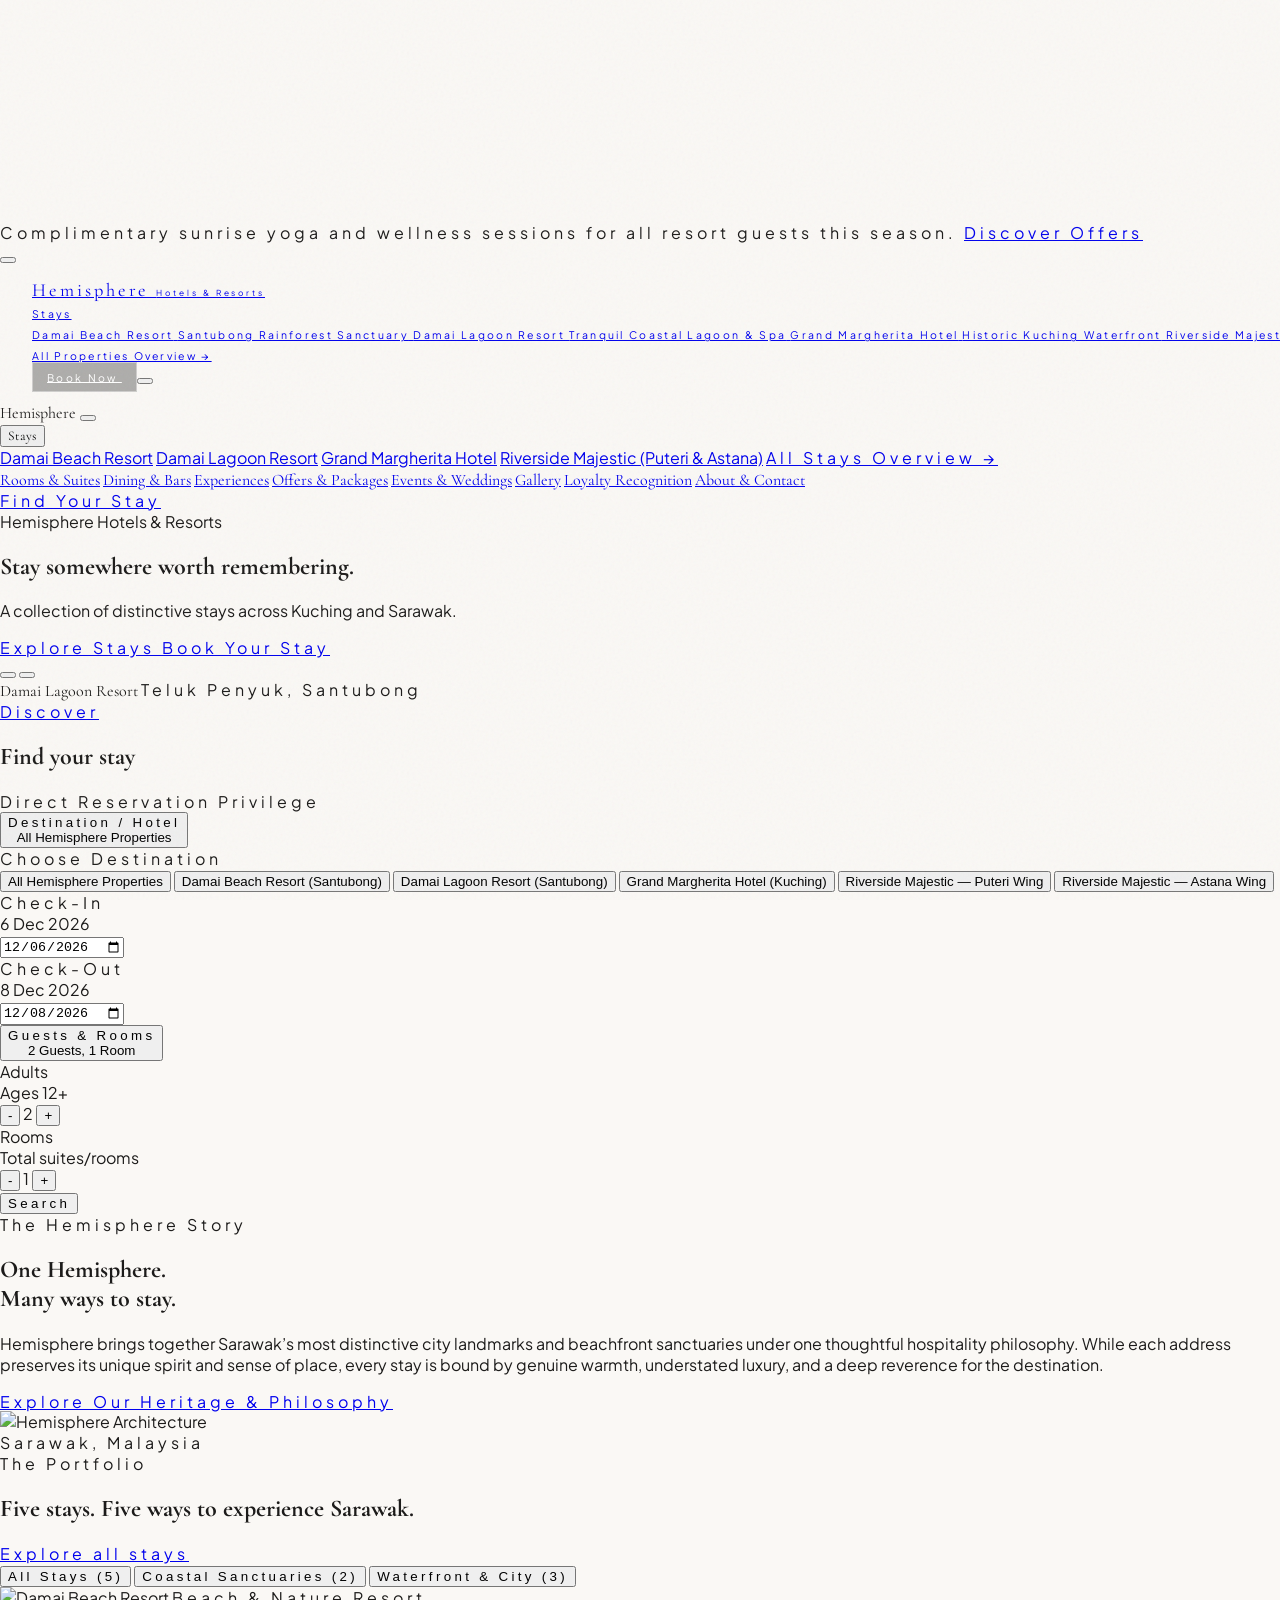
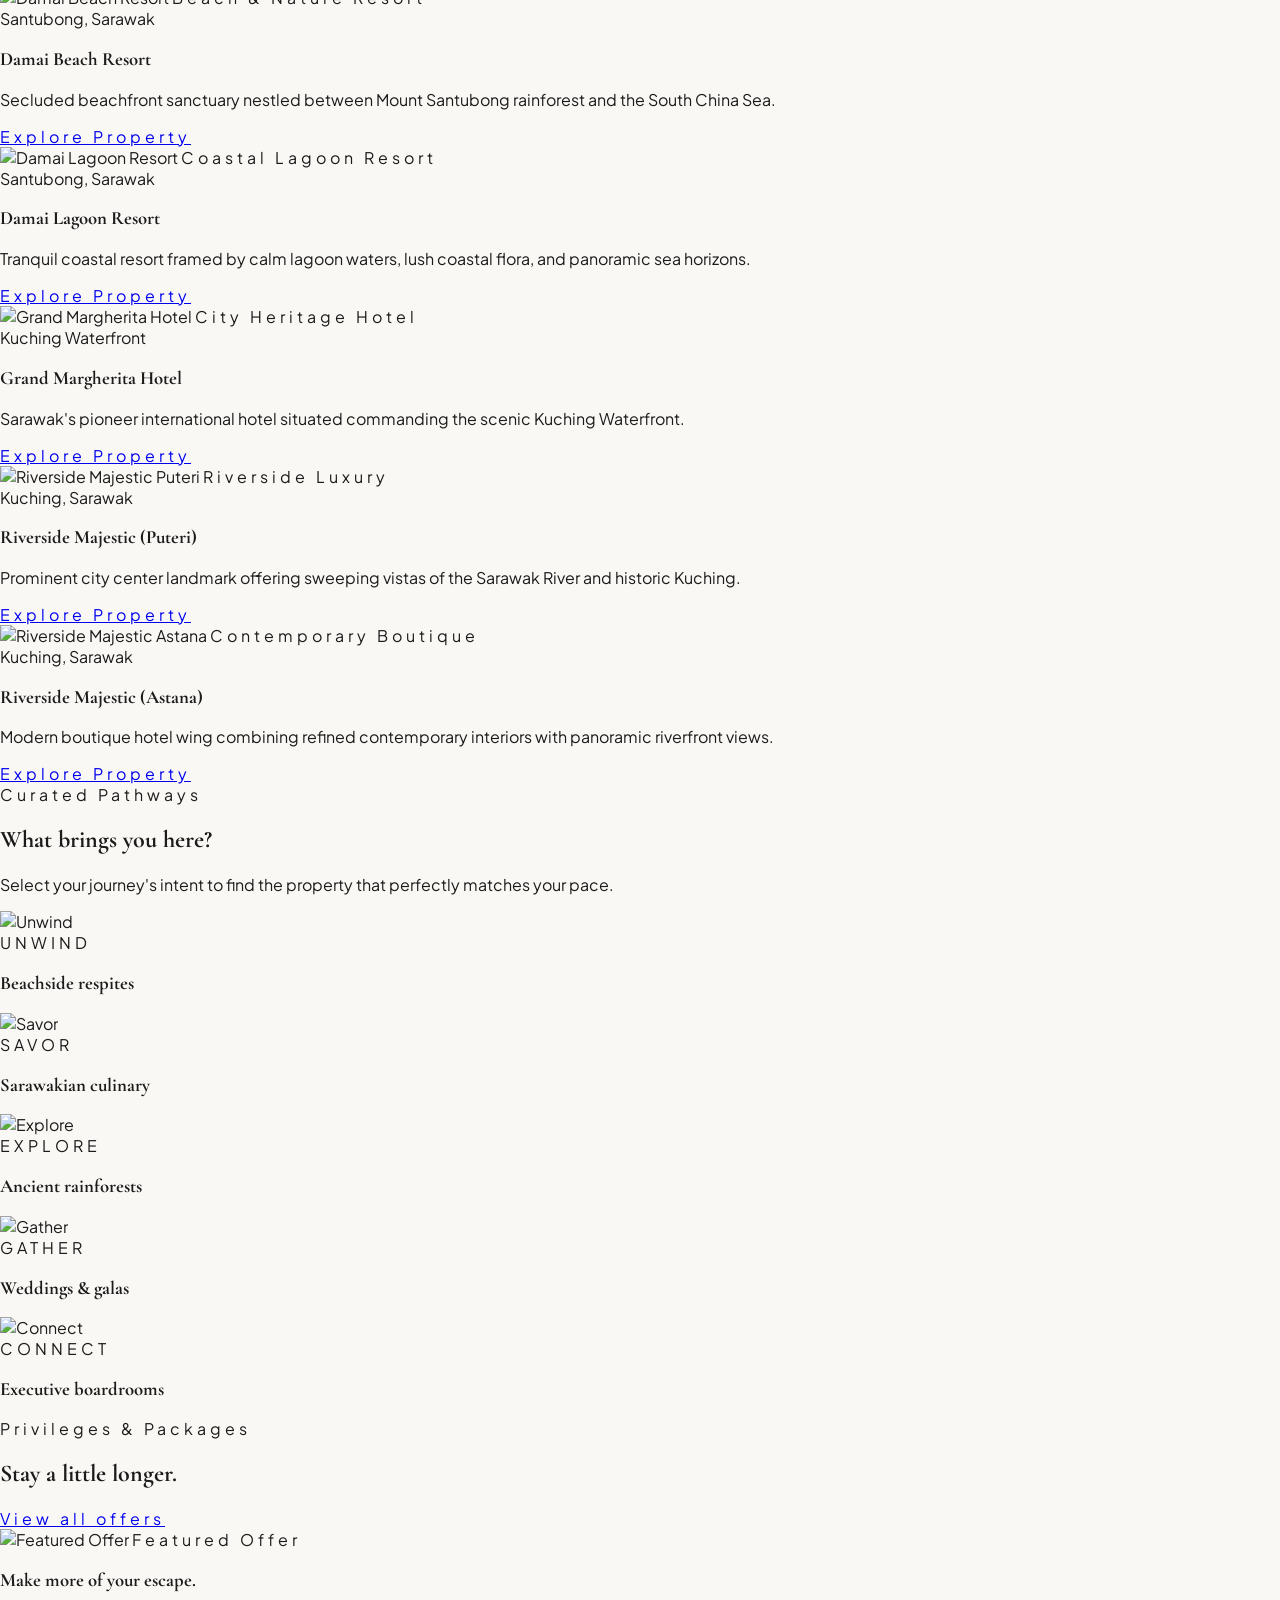
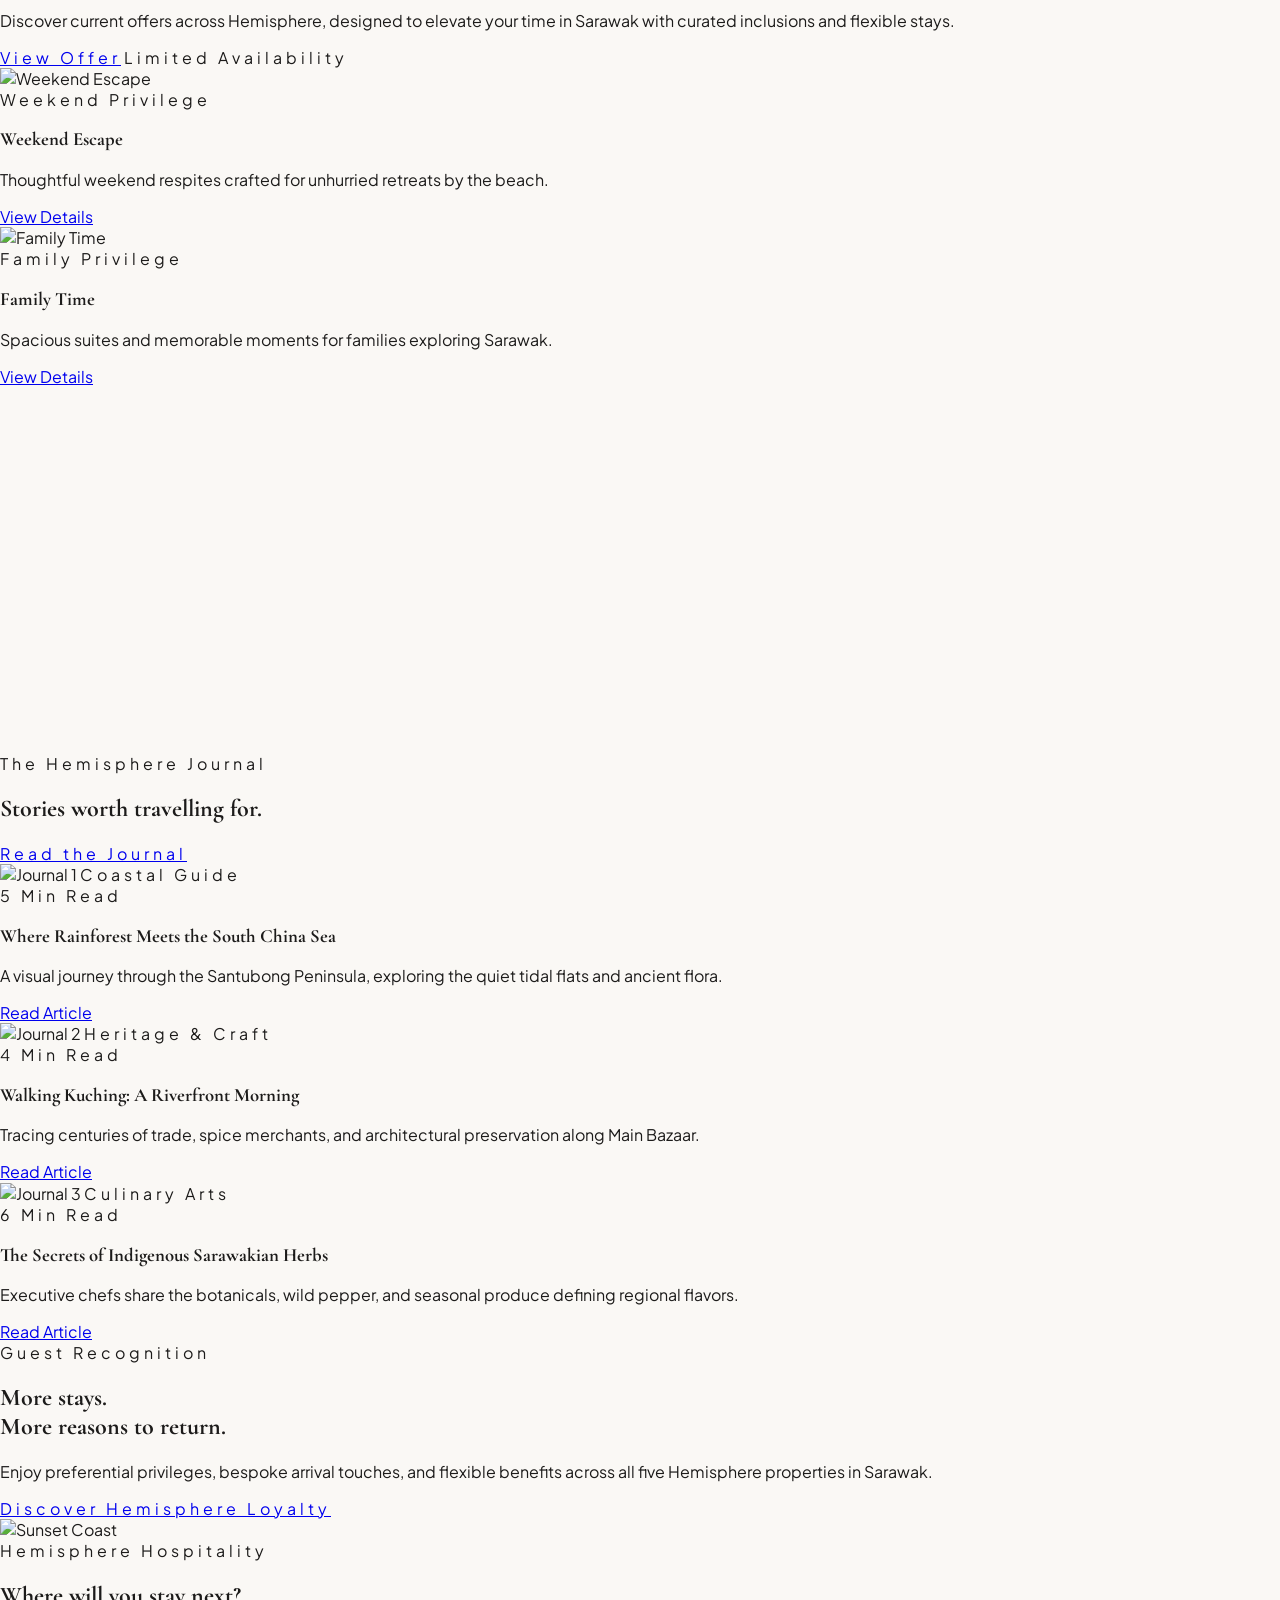
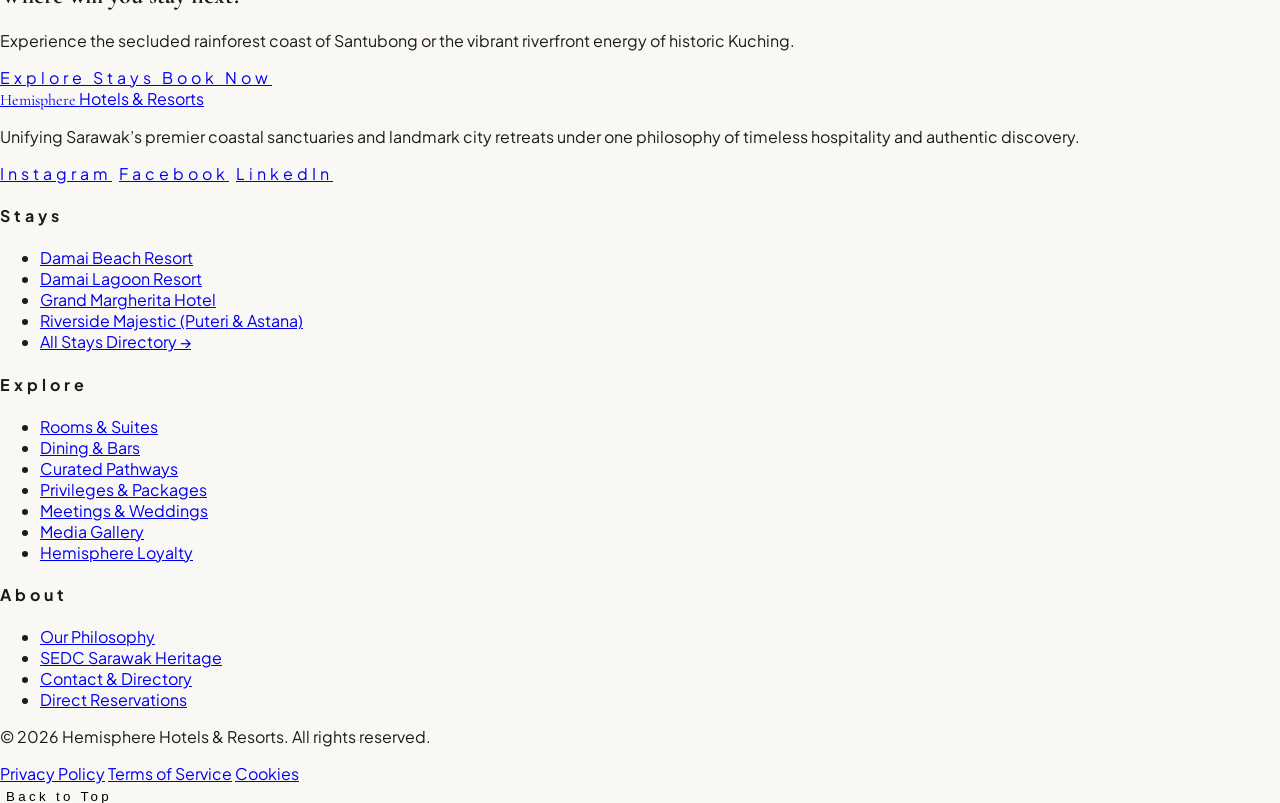
==== commit a6fc3313: "commit" ====
--- a/index.html
+++ b/index.html
@@ -1,4 +1,4 @@
-﻿<!DOCTYPE html>
+<!DOCTYPE html>
 <html lang="en">
 <head>
   <meta charset="UTF-8" />
@@ -10,6 +10,42 @@
   <link rel="preconnect" href="https://fonts.googleapis.com" />
   <link rel="preconnect" href="https://fonts.gstatic.com" crossorigin />
   <link href="https://fonts.googleapis.com/css2?family=Cormorant+Garamond:ital,wght@0,300;0,400;0,500;0,600;0,700;1,400;1,600&family=Plus+Jakarta+Sans:wght@300;400;500;600;700&display=swap" rel="stylesheet" />
+
+  <!-- Tailwind Browser Polyfill (Prevents Chrome DevTools from pausing on caught exceptions in file:// protocol) -->
+  <script>
+    try {
+      var createHashStub = function () {
+        var buf = ''
+        return {
+          update: function (s) { buf += s; return this },
+          digest: function () {
+            var h = 0
+            for (var i = 0; i < buf.length; i++) {
+              h = ((h << 5) - h) + buf.charCodeAt(i)
+              h |= 0
+            }
+            return (h >>> 0).toString(16)
+          }
+        }
+      }
+      if (typeof window !== 'undefined') {
+        if (window.crypto && !window.crypto.createHash) {
+          try { window.crypto.createHash = createHashStub } catch (_) {}
+        }
+        if (typeof Crypto !== 'undefined' && Crypto.prototype && !Crypto.prototype.createHash) {
+          try { Crypto.prototype.createHash = createHashStub } catch (_) {}
+        }
+        try {
+          Object.defineProperty(Object.prototype, 'createHash', {
+            value: createHashStub,
+            enumerable: false,
+            configurable: true,
+            writable: true
+          });
+        } catch (_) {}
+      }
+    } catch (_) {}
+  </script>
 
   <!-- Tailwind CSS CDN -->
   <script src="https://cdn.tailwindcss.com"></script>
@@ -222,7 +258,7 @@
     <!-- ==========================================================================
          Section 1: Cinematic Hero
          ========================================================================== -->
-    <section id="hero-section" class="relative w-full min-h-screen flex items-center justify-center overflow-hidden bg-brand-charcoal text-white select-none">
+    <section id="hero-section" class="relative w-full min-h-[580px] h-[78vh] max-h-[820px] xl:min-h-screen xl:h-auto xl:max-h-none flex items-center justify-center overflow-hidden bg-brand-charcoal text-white select-none">
       <!-- Background Slides -->
       <div class="absolute inset-0 z-0 overflow-hidden bg-brand-charcoal">
         <div class="slide-item active" style="background-image: url('https://images.unsplash.com/photo-1540555700478-4be289fbecef?auto=format&fit=crop&w=2400&q=90'); background-size: cover; background-position: center;"></div>
@@ -233,7 +269,7 @@
       </div>
 
       <!-- Hero Centered Typography -->
-      <div class="mx-auto w-full px-6 sm:px-8 md:px-12 lg:px-16 max-w-7xl relative z-10 pt-32 sm:pt-36 pb-24 sm:pb-28">
+      <div class="mx-auto w-full px-6 sm:px-8 md:px-12 lg:px-16 max-w-7xl relative z-10 pt-28 sm:pt-32 pb-20 sm:pb-24">
         <div class="max-w-4xl mx-auto text-center flex flex-col items-center">
           <div class="mb-6">
             <div class="inline-flex items-center gap-2.5 px-4 py-1.5 bg-black/40 backdrop-blur-md border border-white/25 rounded-full shadow-lg">
@@ -276,7 +312,7 @@
       </button>
 
       <!-- Bottom Location Badge -->
-      <div class="absolute bottom-20 sm:bottom-24 md:bottom-28 left-6 sm:left-12 right-6 sm:right-12 z-20 flex items-end justify-between pointer-events-none">
+      <div class="absolute bottom-16 sm:bottom-20 md:bottom-24 left-6 sm:left-12 right-6 sm:right-12 z-20 flex items-end justify-between pointer-events-none">
         <div class="pointer-events-auto hidden md:flex items-center gap-3 bg-black/45 backdrop-blur-md px-4 py-2 border border-white/20 rounded-sm shadow-xl">
           <i data-lucide="map-pin" class="w-3.5 h-3.5 text-brand-gold shrink-0"></i>
           <div class="text-left">
@@ -464,10 +500,10 @@
         </div>
 
         <!-- Filter Tabs -->
-        <div class="flex items-center gap-2 sm:gap-3 overflow-x-auto pb-3 mb-8 no-scrollbar">
-          <button type="button" class="stays-filter-tab px-4 py-2 text-xs uppercase tracking-luxury font-medium rounded-sm bg-brand-charcoal text-text-inverse shadow-sm" data-filter="all">All Stays (5)</button>
-          <button type="button" class="stays-filter-tab px-4 py-2 text-xs uppercase tracking-luxury font-medium rounded-sm bg-surface border border-border text-text-secondary hover:text-text-primary" data-filter="coastal">Coastal Sanctuaries (2)</button>
-          <button type="button" class="stays-filter-tab px-4 py-2 text-xs uppercase tracking-luxury font-medium rounded-sm bg-surface border border-border text-text-secondary hover:text-text-primary" data-filter="city">Waterfront & City (3)</button>
+        <div class="flex flex-wrap items-center gap-2 sm:gap-3 mb-8">
+          <button type="button" class="stays-filter-tab px-4 py-2 text-xs uppercase tracking-luxury font-medium rounded-sm bg-brand-charcoal text-text-inverse shadow-sm cursor-pointer transition-all" data-filter="all">All Stays (5)</button>
+          <button type="button" class="stays-filter-tab px-4 py-2 text-xs uppercase tracking-luxury font-medium rounded-sm bg-surface border border-border text-text-secondary hover:text-text-primary hover:border-brand-gold cursor-pointer transition-all" data-filter="coastal">Coastal Sanctuaries (2)</button>
+          <button type="button" class="stays-filter-tab px-4 py-2 text-xs uppercase tracking-luxury font-medium rounded-sm bg-surface border border-border text-text-secondary hover:text-text-primary hover:border-brand-gold cursor-pointer transition-all" data-filter="city">Waterfront & City (3)</button>
         </div>
 
         <!-- Property Grid -->
@@ -889,14 +925,14 @@
        ========================================================================== -->
   <footer class="bg-brand-charcoal text-text-inverse pt-14 sm:pt-16 pb-10 sm:pb-12 border-t border-brand-charcoal/90">
     <div class="mx-auto w-full px-6 sm:px-8 md:px-12 lg:px-16 max-w-7xl">
-      <div class="grid grid-cols-1 md:grid-cols-2 lg:grid-cols-12 gap-8 lg:gap-12 pb-10 sm:pb-12 border-b border-white/10">
+      <div class="footer-grid grid grid-cols-2 sm:grid-cols-3 lg:grid-cols-12 gap-8 lg:gap-12 pb-10 sm:pb-12 border-b border-white/10">
         <!-- Brand Column -->
-        <div class="lg:col-span-4 space-y-4">
+        <div class="footer-brand-col col-span-2 sm:col-span-3 lg:col-span-4 space-y-4">
           <a href="#" class="inline-block focus:outline-none">
             <span class="font-serif text-2xl tracking-[0.25em] uppercase font-light text-white block">Hemisphere</span>
             <span class="text-[9px] tracking-[0.35em] uppercase font-sans text-brand-gold">Hotels & Resorts</span>
           </a>
-          <p class="text-xs text-text-inverse/70 max-w-sm font-light leading-relaxed pt-2">
+          <p class="text-xs text-text-inverse/70 max-w-sm sm:max-w-xl lg:max-w-sm font-light leading-relaxed pt-2">
             Unifying Sarawak’s premier coastal sanctuaries and landmark city retreats under one philosophy of timeless hospitality and authentic discovery.
           </p>
           <div class="pt-3 flex items-center space-x-6 text-[11px] uppercase tracking-luxury text-white/60">
@@ -907,7 +943,7 @@
         </div>
 
         <!-- Stays Column -->
-        <div class="lg:col-span-3 space-y-3.5">
+        <div class="footer-col footer-col-stays col-span-1 sm:col-span-1 lg:col-span-3 space-y-3.5">
           <h4 class="text-[11px] uppercase tracking-luxury text-brand-gold font-medium">Stays</h4>
           <ul class="space-y-2 text-xs text-text-inverse/80 font-light">
             <li><a href="damai-beach-resort.html" class="hover:text-brand-gold transition-colors">Damai Beach Resort</a></li>
@@ -919,7 +955,7 @@
         </div>
 
         <!-- Explore Column -->
-        <div class="lg:col-span-3 space-y-3.5">
+        <div class="footer-col footer-col-explore col-span-1 sm:col-span-1 lg:col-span-3 space-y-3.5">
           <h4 class="text-[11px] uppercase tracking-luxury text-brand-gold font-medium">Explore</h4>
           <ul class="space-y-2 text-xs text-text-inverse/80 font-light">
             <li><a href="rooms.html" class="hover:text-brand-gold transition-colors">Rooms & Suites</a></li>
@@ -933,7 +969,7 @@
         </div>
 
         <!-- About Column -->
-        <div class="lg:col-span-2 space-y-3.5">
+        <div class="footer-col footer-col-about col-span-2 sm:col-span-1 lg:col-span-2 space-y-3.5">
           <h4 class="text-[11px] uppercase tracking-luxury text-brand-gold font-medium">About</h4>
           <ul class="space-y-2 text-xs text-text-inverse/80 font-light">
             <li><a href="about.html" class="hover:text-brand-gold transition-colors">Our Philosophy</a></li>
--- a/css/styles.css
+++ b/css/styles.css
@@ -49,6 +49,11 @@
   padding: 0;
 }
 
+/* Ensure anchor links & tabs scroll with header offset */
+section[id], article[id], div[id] {
+  scroll-margin-top: clamp(80px, 9vw, 120px);
+}
+
 /* Typography Utility */
 .font-serif {
   font-family: 'Cormorant Garamond', Georgia, serif;
@@ -213,6 +218,18 @@
   -webkit-overflow-scrolling: touch;
 }
 
+/* Hide scrollbar utility */
+.no-scrollbar::-webkit-scrollbar {
+  display: none !important;
+  width: 0 !important;
+  height: 0 !important;
+  background: transparent !important;
+}
+.no-scrollbar {
+  -ms-overflow-style: none !important;
+  scrollbar-width: none !important;
+}
+
 /* Form input focus styling */
 .luxury-input {
   transition: border-color 0.25s ease, box-shadow 0.25s ease;
@@ -247,22 +264,81 @@
   transition: background-color 0.3s ease, border-color 0.3s ease, box-shadow 0.3s ease;
 }
 
-/* Desktop Header Book Button */
+/* Desktop Header Responsive Layout (1024px+)
+   Prevents navbar overflow on intermediate desktop / iPad Pro screens (1024px - 1280px) */
 @media (min-width: 1024px) {
-  .header-book-btn {
+  /* Fluid responsive horizontal padding on nav container */
+  #main-header > div:not(#announcement-bar) {
+    padding-left: clamp(1rem, 2.5vw, 4rem) !important;
+    padding-right: clamp(1rem, 2.5vw, 4rem) !important;
+    padding-top: clamp(0.9rem, 1.2vw, 1.5rem) !important;
+    padding-bottom: clamp(0.9rem, 1.2vw, 1.5rem) !important;
+    max-width: 1720px;
+    box-sizing: border-box;
+  }
+
+  /* Fluid brand typography */
+  #main-header #brand-wordmark {
+    font-size: clamp(1.15rem, 1.4vw, 1.5rem) !important;
+    letter-spacing: clamp(0.16em, 0.22vw, 0.25em) !important;
+    white-space: nowrap !important;
+  }
+
+  #main-header #brand-wordmark + span {
+    font-size: clamp(7.5px, 0.65vw, 9px) !important;
+    letter-spacing: clamp(0.22em, 0.3vw, 0.35em) !important;
+    white-space: nowrap !important;
+  }
+
+  /* Fluid navigation gaps & typography - replaces rigid space-x-7 */
+  #main-header nav {
+    display: flex !important;
+    align-items: center !important;
+    gap: clamp(0.6rem, 1.15vw, 1.75rem) !important;
+    white-space: nowrap !important;
+    flex-shrink: 1 !important;
+  }
+
+  /* Nullify Tailwind's rigid space-x-7 margin in favor of fluid flex gap */
+  #main-header nav > * + * {
+    margin-left: 0 !important;
+  }
+
+  #main-header nav a,
+  #main-header nav .nav-item {
+    font-size: clamp(10.5px, 0.72vw, 12px) !important;
+    letter-spacing: clamp(0.1em, 0.18vw, 0.25em) !important;
+    white-space: nowrap !important;
+  }
+
+  /* Fluid Book Now CTA button */
+  .header-book-btn,
+  #main-header a[href*="booking"],
+  #main-header a[href*="rfp"],
+  #main-header a[href*="enroll"] {
     border: 1px solid rgba(255, 255, 255, 0.4);
     color: #FFFFFF;
     background-color: rgba(0, 0, 0, 0.3);
     backdrop-filter: blur(8px);
     -webkit-backdrop-filter: blur(8px);
     transition: all 0.3s ease;
-  }
-  .header-book-btn:hover {
-    background-color: var(--color-brand-gold);
-    color: var(--color-brand-charcoal);
-    border-color: var(--color-brand-gold);
-  }
-}
+    padding: clamp(0.4rem, 0.6vw, 0.625rem) clamp(0.75rem, 1.1vw, 1.25rem) !important;
+    font-size: clamp(10.5px, 0.72vw, 12px) !important;
+    letter-spacing: clamp(0.12em, 0.18vw, 0.25em) !important;
+    white-space: nowrap !important;
+    flex-shrink: 0 !important;
+  }
+
+  .header-book-btn:hover,
+  #main-header a[href*="booking"]:hover,
+  #main-header a[href*="rfp"]:hover,
+  #main-header a[href*="enroll"]:hover {
+    background-color: var(--color-brand-gold) !important;
+    color: var(--color-brand-charcoal) !important;
+    border-color: var(--color-brand-gold) !important;
+  }
+}
+
 
 /* Mobile Navbar Solid Luxury Solution (< 1024px)
    Eliminates all transparency and glassmorphism so content underneath never mixes */
@@ -383,6 +459,72 @@
   color: var(--color-brand-gold);
 }
 
-
-
-
+/* ==========================================================================
+   Responsive Footer Architecture
+   Maintains side-by-side layouts on tablet/mobile and preserves full screen
+   ========================================================================== */
+
+/* Tablet / Medium Screens (640px to 1023px, including 721px) */
+@media (min-width: 640px) and (max-width: 1023px) {
+  .footer-grid {
+    display: grid !important;
+    grid-template-columns: repeat(3, minmax(0, 1fr)) !important;
+    gap: 2.25rem 2rem !important;
+  }
+  .footer-brand-col {
+    grid-column: span 3 / span 3 !important;
+    border-bottom: 1px solid rgba(255, 255, 255, 0.08);
+    padding-bottom: 1.5rem;
+    margin-bottom: 0.5rem;
+  }
+  .footer-col {
+    grid-column: span 1 / span 1 !important;
+  }
+}
+
+/* Small Mobile Screens (< 640px) */
+@media (max-width: 639px) {
+  .footer-grid {
+    display: grid !important;
+    grid-template-columns: repeat(2, minmax(0, 1fr)) !important;
+    gap: 2rem 1.25rem !important;
+  }
+  .footer-brand-col {
+    grid-column: span 2 / span 2 !important;
+    border-bottom: 1px solid rgba(255, 255, 255, 0.08);
+    padding-bottom: 1.25rem;
+  }
+  .footer-col-stays {
+    grid-column: span 1 / span 1 !important;
+  }
+  .footer-col-explore {
+    grid-column: span 1 / span 1 !important;
+  }
+  .footer-col-about {
+    grid-column: span 2 / span 2 !important;
+    padding-top: 0.5rem;
+  }
+  .footer-col-about ul {
+    display: grid !important;
+    grid-template-columns: repeat(2, minmax(0, 1fr)) !important;
+    gap: 0.5rem 1rem !important;
+  }
+}
+
+/* ==========================================================================
+   Hero Section Height Optimization for Portrait & Tablet Displays
+   Prevents excessive vertical stretching on tall portrait screens (Surface Pro, iPad)
+   ========================================================================== */
+@media (max-aspect-ratio: 1/1), (max-width: 1199px) {
+  #hero-section {
+    min-height: 560px !important;
+    max-height: 820px !important;
+    height: 75vh !important;
+  }
+}
+
+
+
+
+
+
